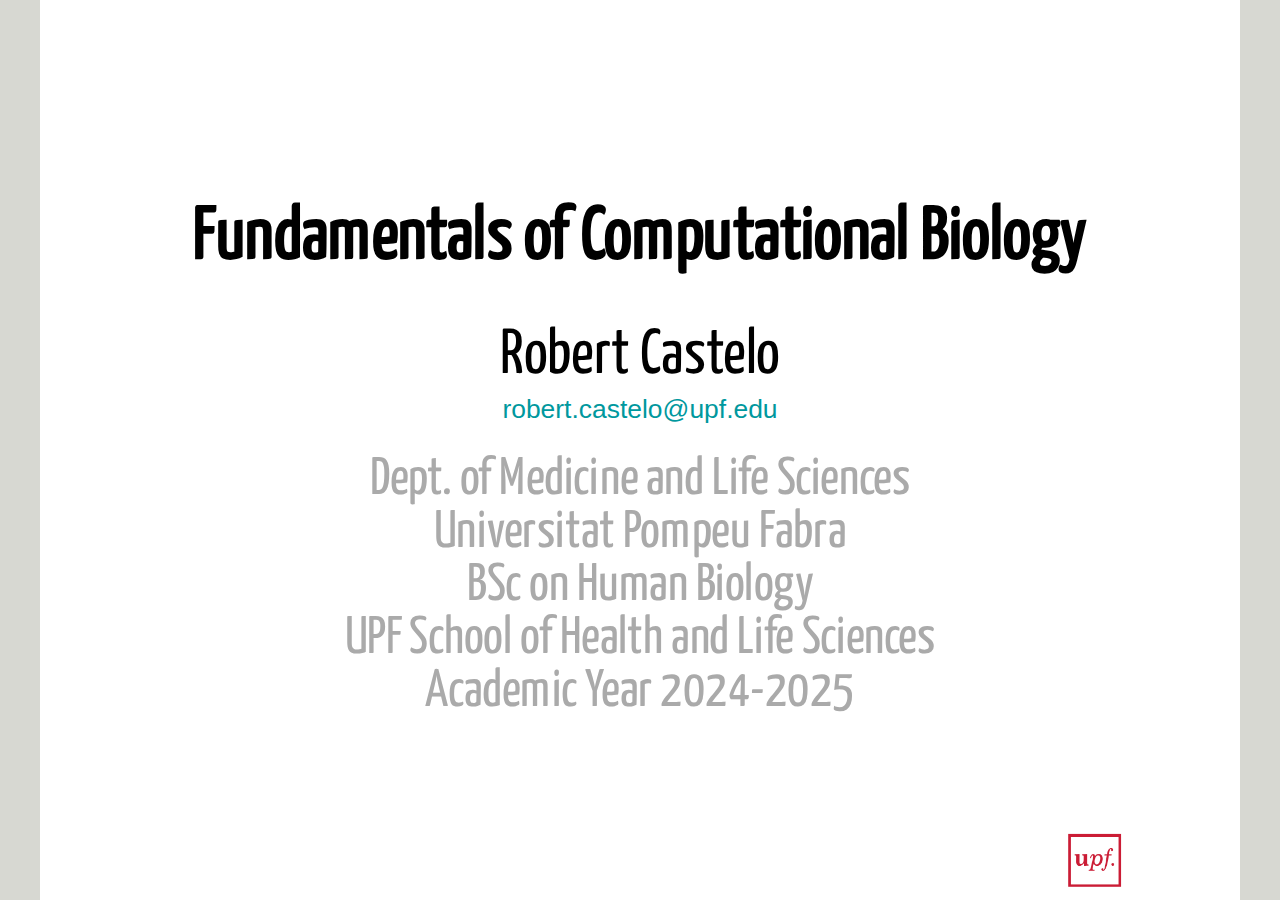
==== index.html @ a2fb9365 "Updated lecture 1" ====
<!DOCTYPE html>
<html lang xml:lang>
  <head>
    <title>Welcome to FCB</title>
    <meta charset="utf-8" />
    <meta name="author" content="Robert Castelo" />
    <style type="text/css">a, a > code {
color: rgb(249, 38, 114);
text-decoration: none;
}
.footnote {
position: absolute;
bottom: 3em;
padding-right: 4em;
font-size: 90%;
}
.remark-code-line-highlighted { background-color: #ffff88; }
.inverse {
background-color: #272822;
color: #d6d6d6;
text-shadow: 0 0 20px #333;
}
.inverse h1, .inverse h2, .inverse h3 {
color: #f3f3f3;
}

.left-column {
color: #777;
width: 20%;
height: 92%;
float: left;
}
.left-column h2:last-of-type, .left-column h3:last-child {
color: #000;
}
.right-column {
width: 75%;
float: right;
padding-top: 1em;
}
.pull-left {
float: left;
width: 47%;
}
.pull-right {
float: right;
width: 47%;
}
.pull-right + * {
clear: both;
}
img, video, iframe {
max-width: 100%;
}
blockquote {
border-left: solid 5px lightgray;
padding-left: 1em;
}
.remark-slide table {
margin: auto;
border-top: 1px solid #666;
border-bottom: 1px solid #666;
}
.remark-slide table thead th { border-bottom: 1px solid #ddd; }
th, td { padding: 5px; }
.remark-slide thead, .remark-slide tfoot, .remark-slide tr:nth-child(even) { background: #eee }
@page { margin: 0; }
@media print {
.remark-slide-scaler {
width: 100% !important;
height: 100% !important;
transform: scale(1) !important;
top: 0 !important;
left: 0 !important;
}
}
</style>
    <style type="text/css">@font-face {
font-family: 'Yanone Kaffeesatz';
font-style: normal;
font-weight: 400;
src: url([data-uri]) format('truetype');
}
@font-face {
font-family: 'Droid Serif';
font-style: italic;
font-weight: 400;
src: url([data-uri]) format('truetype');
}
@font-face {
font-family: 'Droid Serif';
font-style: normal;
font-weight: 400;
src: url([data-uri]) format('truetype');
}
@font-face {
font-family: 'Droid Serif';
font-style: normal;
font-weight: 700;
src: url([data-uri]) format('truetype');
}
@font-face {
font-family: 'Source Code Pro';
font-style: normal;
font-weight: 400;
src: url([data-uri]) format('truetype');
}
@font-face {
font-family: 'Source Code Pro';
font-style: normal;
font-weight: 700;
src: url([data-uri]) format('truetype');
}
body { font-family: 'Droid Serif', 'Palatino Linotype', 'Book Antiqua', Palatino, 'Microsoft YaHei', 'Songti SC', serif; }
h1, h2, h3 {
font-family: 'Yanone Kaffeesatz';
font-weight: normal;
}
.remark-code, .remark-inline-code { font-family: 'Source Code Pro', 'Lucida Console', Monaco, monospace; }
</style>
    <style type="text/css">
:root {
--color-red: #f44336;
--color-pink: #E91E63;
--color-purple: #9C27B0;
--color-deep-purple: #673AB7;
--color-indigo: #3F51B5;
--color-blue: #2196F3;
--color-light-blue: #03A9F4;
--color-cyan: #00BCD4;
--color-teal: #009688;
--color-green: #4CAF50;
--color-light-green: #8BC34A;
--color-lime: #CDDC39;
--color-yellow: #FFEB3B;
--color-amber: #FFC107;
--color-orange: #FF9800;
--color-deep-orange: #FF5722;
--color-brown: #795548;
--color-gray: #9E9E9E;
--color-blue-gray: #607D8B;
--color-white: #fff;
--color-black: #000;
}

.figb img {
width: 99%;
padding: 0;
margin: 0;
margin-left: -2%;
}
.figb90 img {
width: 90% !important;
padding: 5%;
margin: -2.5%;
}
.fig img {
width: 104%;
padding: 0;
margin: 0;
margin-left: -2%;
}
.fig90 img {
width: 90% !important;
padding: 5%;
margin: 0;
}
.figh img {
height: 100%;
padding: 0;
margin: 0;
margin-left: -2%;
}
.img-fill img { object-fit: fill; height:100%; width:100%; overflow: hidden;}
.img-contain img { object-fit: contain; height:100%; width:100%; overflow: hidden}
.img-cover img { object-fit: cover; height:100%; width:100%; overflow: hidden}
.img-none img { object-fit: none; height:100%; width:100%; }

.bg-red { background-color: var(--color-red); }
.bg-pink { background-color: var(--color-pink); }
.bg-purple { background-color: var(--color-purple); }
.bg-deep-purple { background-color: var(--color-deep-purple); }
.bg-indigo { background-color: var(--color-indigo); }
.bg-blue { background-color: var(--color-blue); }
.bg-light-blue { background-color: var(--color-light-blue); }
.bg-cyan { background-color: var(--color-cyan); }
.bg-teal { background-color: var(--color-teal); }
.bg-green { background-color: var(--color-green); }
.bg-light-green { background-color: var(--color-light-green); }
.bg-lime { background-color: var(--color-lime); }
.bg-yellow { background-color: var(--color-yellow); }
.bg-amber { background-color: var(--color-amber); }
.bg-orange { background-color: var(--color-orange); }
.bg-deep-orange { background-color: var(--color-deep-orange); }
.bg-brown { background-color: var(--color-brown); }
.bg-gray { background-color: var(--color-gray); }
.bg-blue-gray { background-color: var(--color-blue-gray); }
.bg-white { background-color: var(--color-white); }
.bg-black { background-color: var(--color-black); }

.red { color: var(--color-red); }
.pink { color: var(--color-pink); }
.purple { color: var(--color-purple); }
.deep-purple { color: var(--color-deep-purple); }
.indigo { color: var(--color-indigo); }
.blue { color: var(--color-blue); }
.light-blue { color: var(--color-light-blue); }
.cyan { color: var(--color-cyan); }
.teal { color: var(--color-teal); }
.green { color: var(--color-green); }
.light-green { color: var(--color-light-green); }
.lime { color: var(--color-lime); }
.yellow { color: var(--color-yellow); }
.amber { color: var(--color-amber); }
.orange { color: var(--color-orange); }
.deep-orange { color: var(--color-deep-orange); }
.brown { color: var(--color-brown); }
.gray { color: var(--color-gray); }
.blue-gray { color: var(--color-blue-gray); }
.white { color: var(--color-white); }
.black { color: var(--color-black); }

.border-red>.column:nth-of-type(n+2){ border-left-color: var(--color-red); }
.border-pink>.column:nth-of-type(n+2){ border-left-color: var(--color-pink); }
.border-purple>.column:nth-of-type(n+2){ border-left-color: var(--color-purple); }
.border-deep-purple>.column:nth-of-type(n+2){ border-left-color: var(--color-deep-purple); }
.border-indigo>.column:nth-of-type(n+2){ border-left-color: var(--color-indigo); }
.border-blue>.column:nth-of-type(n+2){ border-left-color: var(--color-blue); }
.border-light-blue>.column:nth-of-type(n+2){ border-left-color: var(--color-light-blue); }
.border-cyan>.column:nth-of-type(n+2){ border-left-color: var(--color-cyan); }
.border-teal>.column:nth-of-type(n+2){ border-left-color: var(--color-teal); }
.border-green>.column:nth-of-type(n+2){ border-left-color: var(--color-green); }
.border-light-green>.column:nth-of-type(n+2){ border-left-color: var(--color-light-green); }
.border-lime>.column:nth-of-type(n+2){ border-left-color: var(--color-lime); }
.border-yellow>.column:nth-of-type(n+2){ border-left-color: var(--color-yellow); }
.border-amber>.column:nth-of-type(n+2){ border-left-color: var(--color-amber); }
.border-orange>.column:nth-of-type(n+2){ border-left-color: var(--color-orange); }
.border-deep-orange>.column:nth-of-type(n+2){ border-left-color: var(--color-deep-orange); }
.border-brown>.column:nth-of-type(n+2){ border-left-color: var(--color-brown); }
.border-gray>.column:nth-of-type(n+2){ border-left-color: var(--color-gray); }
.border-blue-gray>.column:nth-of-type(n+2){ border-left-color: var(--color-blue-gray); }
.border-white >.column:nth-of-type(n+2){ border-left-color: var(--color-white); }
.border-black>.column:nth-of-type(n+2){ border-left-color: var(--color-black); }
.border-red * >.column:nth-of-type(n+2){ border-left-color: var(--color-red); }
.border-pink * >.column:nth-of-type(n+2){ border-left-color: var(--color-pink); }
.border-purple * >.column:nth-of-type(n+2){ border-left-color: var(--color-purple); }
.border-deep-purple * >.column:nth-of-type(n+2){ border-left-color: var(--color-deep-purple); }
.border-indigo * >.column:nth-of-type(n+2){ border-left-color: var(--color-indigo); }
.border-blue * >.column:nth-of-type(n+2){ border-left-color: var(--color-blue); }
.border-light-blue * >.column:nth-of-type(n+2){ border-left-color: var(--color-light-blue); }
.border-cyan * >.column:nth-of-type(n+2){ border-left-color: var(--color-cyan); }
.border-teal * >.column:nth-of-type(n+2){ border-left-color: var(--color-teal); }
.border-green * >.column:nth-of-type(n+2){ border-left-color: var(--color-green); }
.border-light-green * >.column:nth-of-type(n+2){ border-left-color: var(--color-light-green); }
.border-lime * >.column:nth-of-type(n+2){ border-left-color: var(--color-lime); }
.border-yellow * >.column:nth-of-type(n+2){ border-left-color: var(--color-yellow); }
.border-amber * >.column:nth-of-type(n+2){ border-left-color: var(--color-amber); }
.border-orange * >.column:nth-of-type(n+2){ border-left-color: var(--color-orange); }
.border-deep-orange * >.column:nth-of-type(n+2){ border-left-color: var(--color-deep-orange); }
.border-brown * >.column:nth-of-type(n+2){ border-left-color: var(--color-brown); }
.border-gray * >.column:nth-of-type(n+2){ border-left-color: var(--color-gray); }
.border-blue-gray * >.column:nth-of-type(n+2){ border-left-color: var(--color-blue-gray); }
.border-white * >.column:nth-of-type(n+2){ border-left-color: var(--color-white); }
.border-black * >.column:nth-of-type(n+2){ border-left-color: var(--color-black); }
.border-red>.row:nth-of-type(n+2){ border-top-color: var(--color-red); }
.border-pink>.row:nth-of-type(n+2){ border-top-color: var(--color-pink); }
.border-purple>.row:nth-of-type(n+2){ border-top-color: var(--color-purple); }
.border-deep-purple>.row:nth-of-type(n+2){ border-top-color: var(--color-deep-purple); }
.border-indigo>.row:nth-of-type(n+2){ border-top-color: var(--color-indigo); }
.border-blue>.row:nth-of-type(n+2){ border-top-color: var(--color-blue); }
.border-light-blue>.row:nth-of-type(n+2){ border-top-color: var(--color-light-blue); }
.border-cyan>.row:nth-of-type(n+2){ border-top-color: var(--color-cyan); }
.border-teal>.row:nth-of-type(n+2){ border-top-color: var(--color-teal); }
.border-green >.row:nth-of-type(n+2){ border-top-color: var(--color-green)!important; }
.border-light-green>.row:nth-of-type(n+2){ border-top-color: var(--color-light-green); }
.border-lime>.row:nth-of-type(n+2){ border-top-color: var(--color-lime); }
.border-yellow>.row:nth-of-type(n+2){ border-top-color: var(--color-yellow); }
.border-amber>.row:nth-of-type(n+2){ border-top-color: var(--color-amber); }
.border-orange>.row:nth-of-type(n+2){ border-top-color: var(--color-orange); }
.border-deep-orange>.row:nth-of-type(n+2){ border-top-color: var(--color-deep-orange); }
.border-brown>.row:nth-of-type(n+2){ border-top-color: var(--color-brown); }
.border-gray>.row:nth-of-type(n+2){ border-top-color: var(--color-gray); }
.border-blue-gray>.row:nth-of-type(n+2){ border-top-color: var(--color-blue-gray); }
.border-white>.row:nth-of-type(n+2){ border-top-color: var(--color-white); }
.border-black>.row:nth-of-type(n+2){ border-top-color: var(--color-black); }
.border-red * >.row:nth-of-type(n+2){ border-top-color: var(--color-red); }
.border-pink * >.row:nth-of-type(n+2){ border-top-color: var(--color-pink); }
.border-purple * >.row:nth-of-type(n+2){ border-top-color: var(--color-purple); }
.border-deep-purple * >.row:nth-of-type(n+2){ border-top-color: var(--color-deep-purple); }
.border-indigo * >.row:nth-of-type(n+2){ border-top-color: var(--color-indigo); }
.border-blue * >.row:nth-of-type(n+2){ border-top-color: var(--color-blue); }
.border-light-blue * >.row:nth-of-type(n+2){ border-top-color: var(--color-light-blue); }
.border-cyan * >.row:nth-of-type(n+2){ border-top-color: var(--color-cyan); }
.border-teal * >.row:nth-of-type(n+2){ border-top-color: var(--color-teal); }
.border-green >.row:nth-of-type(n+2){ border-top-color: var(--color-green); }
.border-light-green * >.row:nth-of-type(n+2){ border-top-color: var(--color-light-green); }
.border-lime * >.row:nth-of-type(n+2){ border-top-color: var(--color-lime); }
.border-yellow * >.row:nth-of-type(n+2){ border-top-color: var(--color-yellow); }
.border-amber * >.row:nth-of-type(n+2){ border-top-color: var(--color-amber); }
.border-orange * >.row:nth-of-type(n+2){ border-top-color: var(--color-orange); }
.border-deep-orange * >.row:nth-of-type(n+2){ border-top-color: var(--color-deep-orange); }
.border-brown * >.row:nth-of-type(n+2){ border-top-color: var(--color-brown); }
.border-gray * >.row:nth-of-type(n+2){ border-top-color: var(--color-gray); }
.border-blue-gray * >.row:nth-of-type(n+2){ border-top-color: var(--color-blue-gray); }
.border-white * >.row:nth-of-type(n+2){ border-top-color: var(--color-white); }
.border-black * >.row:nth-of-type(n+2){ border-top-color: var(--color-black); }
.border-red>.blade1:before{ border-bottom-color: var(--color-red); }
.border-pink>.blade1:before{ border-bottom-color: var(--color-pink); }
.border-purple>.blade1:before{ border-bottom-color: var(--color-purple); }
.border-deep-purple>.blade1:before{ border-bottom-color: var(--color-deep-purple); }
.border-indigo>.blade1:before{ border-bottom-color: var(--color-indigo); }
.border-blue>.blade1:before{ border-bottom-color: var(--color-blue); }
.border-light-blue>.blade1:before{ border-bottom-color: var(--color-light-blue); }
.border-cyan>.blade1:before{ border-bottom-color: var(--color-cyan); }
.border-teal>.blade1:before{ border-bottom-color: var(--color-teal); }
.border-green >.blade1:before{ border-bottom-color: var(--color-green); }
.border-light-green>.blade1:before{ border-bottom-color: var(--color-light-green); }
.border-lime>.blade1:before{ border-bottom-color: var(--color-lime); }
.border-yellow>.blade1:before{ border-bottom-color: var(--color-yellow); }
.border-amber>.blade1:before{ border-bottom-color: var(--color-amber); }
.border-orange>.blade1:before{ border-bottom-color: var(--color-orange); }
.border-deep-orange>.blade1:before{ border-bottom-color: var(--color-deep-orange); }
.border-brown>.blade1:before{ border-bottom-color: var(--color-brown); }
.border-gray>.blade1:before{ border-bottom-color: var(--color-gray); }
.border-blue-gray>.blade1:before{ border-bottom-color: var(--color-blue-gray); }
.border-white>.blade1:before{ border-bottom-color: var(--color-white); }
.border-black>.blade1:before{ border-bottom-color: var(--color-black); }
.border-red * >.blade1:before{ border-bottom-color: var(--color-red); }
.border-pink * >.blade1:before{ border-bottom-color: var(--color-pink); }
.border-purple * >.blade1:before{ border-bottom-color: var(--color-purple); }
.border-deep-purple * >.blade1:before{ border-bottom-color: var(--color-deep-purple); }
.border-indigo * >.blade1:before{ border-bottom-color: var(--color-indigo); }
.border-blue * >.blade1:before{ border-bottom-color: var(--color-blue); }
.border-light-blue * >.blade1:before{ border-bottom-color: var(--color-light-blue); }
.border-cyan * >.blade1:before{ border-bottom-color: var(--color-cyan); }
.border-teal * >.blade1:before{ border-bottom-color: var(--color-teal); }
.border-green >.blade1:before{ border-bottom-color: var(--color-green); }
.border-light-green * >.blade1:before{ border-bottom-color: var(--color-light-green); }
.border-lime * >.blade1:before{ border-bottom-color: var(--color-lime); }
.border-yellow * >.blade1:before{ border-bottom-color: var(--color-yellow); }
.border-amber * >.blade1:before{ border-bottom-color: var(--color-amber); }
.border-orange * >.blade1:before{ border-bottom-color: var(--color-orange); }
.border-deep-orange * >.blade1:before{ border-bottom-color: var(--color-deep-orange); }
.border-brown * >.blade1:before{ border-bottom-color: var(--color-brown); }
.border-gray * >.blade1:before{ border-bottom-color: var(--color-gray); }
.border-blue-gray * >.blade1:before{ border-bottom-color: var(--color-blue-gray); }
.border-white * >.blade1:before{ border-bottom-color: var(--color-white); }
.border-black * >.blade1:before{ border-bottom-color: var(--color-black); }
.border-red>.blade2:before{ border-left-color: var(--color-red); }
.border-pink>.blade2:before{ border-left-color: var(--color-pink); }
.border-purple>.blade2:before{ border-left-color: var(--color-purple); }
.border-deep-purple>.blade2:before{ border-left-color: var(--color-deep-purple); }
.border-indigo>.blade2:before{ border-left-color: var(--color-indigo); }
.border-blue>.blade2:before{ border-left-color: var(--color-blue); }
.border-light-blue>.blade2:before{ border-left-color: var(--color-light-blue); }
.border-cyan>.blade2:before{ border-left-color: var(--color-cyan); }
.border-teal>.blade2:before{ border-left-color: var(--color-teal); }
.border-green >.blade2:before{ border-left-color: var(--color-green); }
.border-light-green>.blade2:before{ border-left-color: var(--color-light-green); }
.border-lime>.blade2:before{ border-left-color: var(--color-lime); }
.border-yellow>.blade2:before{ border-left-color: var(--color-yellow); }
.border-amber>.blade2:before{ border-left-color: var(--color-amber); }
.border-orange>.blade2:before{ border-left-color: var(--color-orange); }
.border-deep-orange>.blade2:before{ border-left-color: var(--color-deep-orange); }
.border-brown>.blade2:before{ border-left-color: var(--color-brown); }
.border-gray>.blade2:before{ border-left-color: var(--color-gray); }
.border-blue-gray>.blade2:before{ border-left-color: var(--color-blue-gray); }
.border-white>.blade2:before{ border-left-color: var(--color-white); }
.border-black>.blade2:before{ border-left-color: var(--color-black); }
.border-red * >.blade2:before{ border-left-color: var(--color-red); }
.border-pink * >.blade2:before{ border-left-color: var(--color-pink); }
.border-purple * >.blade2:before{ border-left-color: var(--color-purple); }
.border-deep-purple * >.blade2:before{ border-left-color: var(--color-deep-purple); }
.border-indigo * >.blade2:before{ border-left-color: var(--color-indigo); }
.border-blue * >.blade2:before{ border-left-color: var(--color-blue); }
.border-light-blue * >.blade2:before{ border-left-color: var(--color-light-blue); }
.border-cyan * >.blade2:before{ border-left-color: var(--color-cyan); }
.border-teal * >.blade2:before{ border-left-color: var(--color-teal); }
.border-green >.blade2:before{ border-left-color: var(--color-green); }
.border-light-green * >.blade2:before{ border-left-color: var(--color-light-green); }
.border-lime * >.blade2:before{ border-left-color: var(--color-lime); }
.border-yellow * >.blade2:before{ border-left-color: var(--color-yellow); }
.border-amber * >.blade2:before{ border-left-color: var(--color-amber); }
.border-orange * >.blade2:before{ border-left-color: var(--color-orange); }
.border-deep-orange * >.blade2:before{ border-left-color: var(--color-deep-orange); }
.border-brown * >.blade2:before{ border-left-color: var(--color-brown); }
.border-gray * >.blade2:before{ border-left-color: var(--color-gray); }
.border-blue-gray * >.blade2:before{ border-left-color: var(--color-blue-gray); }
.border-white * >.blade2:before{ border-left-color: var(--color-white); }
.border-black * >.blade2:before{ border-left-color: var(--color-black); }
.border-red>.blade3:before{ border-top-color: var(--color-red); }
.border-pink>.blade3:before{ border-top-color: var(--color-pink); }
.border-purple>.blade3:before{ border-top-color: var(--color-purple); }
.border-deep-purple>.blade3:before{ border-top-color: var(--color-deep-purple); }
.border-indigo>.blade3:before{ border-top-color: var(--color-indigo); }
.border-blue>.blade3:before{ border-top-color: var(--color-blue); }
.border-light-blue>.blade3:before{ border-top-color: var(--color-light-blue); }
.border-cyan>.blade3:before{ border-top-color: var(--color-cyan); }
.border-teal>.blade3:before{ border-top-color: var(--color-teal); }
.border-green >.blade3:before{ border-top-color: var(--color-green); }
.border-light-green>.blade3:before{ border-top-color: var(--color-light-green); }
.border-lime>.blade3:before{ border-top-color: var(--color-lime); }
.border-yellow>.blade3:before{ border-top-color: var(--color-yellow); }
.border-amber>.blade3:before{ border-top-color: var(--color-amber); }
.border-orange>.blade3:before{ border-top-color: var(--color-orange); }
.border-deep-orange>.blade3:before{ border-top-color: var(--color-deep-orange); }
.border-brown>.blade3:before{ border-top-color: var(--color-brown); }
.border-gray>.blade3:before{ border-top-color: var(--color-gray); }
.border-blue-gray>.blade3:before{ border-top-color: var(--color-blue-gray); }
.border-white>.blade3:before{ border-top-color: var(--color-white); }
.border-black>.blade3:before{ border-top-color: var(--color-black); }
.border-red * >.blade3:before{ border-top-color: var(--color-red); }
.border-pink * >.blade3:before{ border-top-color: var(--color-pink); }
.border-purple * >.blade3:before{ border-top-color: var(--color-purple); }
.border-deep-purple * >.blade3:before{ border-top-color: var(--color-deep-purple); }
.border-indigo * >.blade3:before{ border-top-color: var(--color-indigo); }
.border-blue * >.blade3:before{ border-top-color: var(--color-blue); }
.border-light-blue * >.blade3:before{ border-top-color: var(--color-light-blue); }
.border-cyan * >.blade3:before{ border-top-color: var(--color-cyan); }
.border-teal * >.blade3:before{ border-top-color: var(--color-teal); }
.border-green >.blade3:before{ border-top-color: var(--color-green); }
.border-light-green * >.blade3:before{ border-top-color: var(--color-light-green); }
.border-lime * >.blade3:before{ border-top-color: var(--color-lime); }
.border-yellow * >.blade3:before{ border-top-color: var(--color-yellow); }
.border-amber * >.blade3:before{ border-top-color: var(--color-amber); }
.border-orange * >.blade3:before{ border-top-color: var(--color-orange); }
.border-deep-orange * >.blade3:before{ border-top-color: var(--color-deep-orange); }
.border-brown * >.blade3:before{ border-top-color: var(--color-brown); }
.border-gray * >.blade3:before{ border-top-color: var(--color-gray); }
.border-blue-gray * >.blade3:before{ border-top-color: var(--color-blue-gray); }
.border-white * >.blade3:before{ border-top-color: var(--color-white); }
.border-black * >.blade3:before{ border-top-color: var(--color-black); }
.border-red>.blade4:before{ border-right-color: var(--color-red); }
.border-pink>.blade4:before{ border-right-color: var(--color-pink); }
.border-purple>.blade4:before{ border-right-color: var(--color-purple); }
.border-deep-purple>.blade4:before{ border-right-color: var(--color-deep-purple); }
.border-indigo>.blade4:before{ border-right-color: var(--color-indigo); }
.border-blue>.blade4:before{ border-right-color: var(--color-blue); }
.border-light-blue>.blade4:before{ border-right-color: var(--color-light-blue); }
.border-cyan>.blade4:before{ border-right-color: var(--color-cyan); }
.border-teal>.blade4:before{ border-right-color: var(--color-teal); }
.border-green >.blade4:before{ border-right-color: var(--color-green); }
.border-light-green>.blade4:before{ border-right-color: var(--color-light-green); }
.border-lime>.blade4:before{ border-right-color: var(--color-lime); }
.border-yellow>.blade4:before{ border-right-color: var(--color-yellow); }
.border-amber>.blade4:before{ border-right-color: var(--color-amber); }
.border-orange>.blade4:before{ border-right-color: var(--color-orange); }
.border-deep-orange>.blade4:before{ border-right-color: var(--color-deep-orange); }
.border-brown>.blade4:before{ border-right-color: var(--color-brown); }
.border-gray>.blade4:before{ border-right-color: var(--color-gray); }
.border-blue-gray>.blade4:before{ border-right-color: var(--color-blue-gray); }
.border-white>.blade4:before{ border-right-color: var(--color-white); }
.border-black>.blade4:before{ border-right-color: var(--color-black); }
.border-red * >.blade4:before{ border-right-color: var(--color-red); }
.border-pink * >.blade4:before{ border-right-color: var(--color-pink); }
.border-purple * >.blade4:before{ border-right-color: var(--color-purple); }
.border-deep-purple * >.blade4:before{ border-right-color: var(--color-deep-purple); }
.border-indigo * >.blade4:before{ border-right-color: var(--color-indigo); }
.border-blue * >.blade4:before{ border-right-color: var(--color-blue); }
.border-light-blue * >.blade4:before{ border-right-color: var(--color-light-blue); }
.border-cyan * >.blade4:before{ border-right-color: var(--color-cyan); }
.border-teal * >.blade4:before{ border-right-color: var(--color-teal); }
.border-green >.blade4:before{ border-right-color: var(--color-green); }
.border-light-green * >.blade4:before{ border-right-color: var(--color-light-green); }
.border-lime * >.blade4:before{ border-right-color: var(--color-lime); }
.border-yellow * >.blade4:before{ border-right-color: var(--color-yellow); }
.border-amber * >.blade4:before{ border-right-color: var(--color-amber); }
.border-orange * >.blade4:before{ border-right-color: var(--color-orange); }
.border-deep-orange * >.blade4:before{ border-right-color: var(--color-deep-orange); }
.border-brown * >.blade4:before{ border-right-color: var(--color-brown); }
.border-gray * >.blade4:before{ border-right-color: var(--color-gray); }
.border-blue-gray * >.blade4:before{ border-right-color: var(--color-blue-gray); }
.border-white * >.blade4:before{ border-right-color: var(--color-white); }
.border-black * >.blade4:before{ border-right-color: var(--color-black); }

.border-dotted * >.column:nth-of-type(n+2){ border-left-style: dotted;}
.border-dashed * >.column:nth-of-type(n+2){ border-left-style: dashed;}
.border-solid * >.column:nth-of-type(n+2){ border-left-style: solid;}
.border-double * >.column:nth-of-type(n+2){ border-left-style: double;}
.border-dotted * >.row:nth-of-type(n+2){ border-top-style: dotted;}
.border-dashed * >.row:nth-of-type(n+2){ border-top-style: dashed;}
.border-solid * >.row:nth-of-type(n+2){ border-top-style: solid;}
.border-double * >.row:nth-of-type(n+2){ border-top-style: double;}
.border-dotted >.blade1:before{ border-bottom-style: dotted!important;}
.border-dotted >.blade2:before{ border-left-style: dotted!important;}
.border-dotted >.blade3:before{ border-top-style: dotted!important;}
.border-dotted >.blade4:before{ border-right-style: dotted!important;}
.border-dashed >.blade1:before{ border-bottom-style: dashed!important;}
.border-dashed >.blade2:before{ border-left-style: dashed!important;}
.border-dashed >.blade3:before{ border-top-style: dashed!important;}
.border-dashed >.blade4:before{ border-right-style: dashed!important;}
.border-solid >.blade1:before{ border-bottom-style: solid!important;}
.border-solid >.blade2:before{ border-left-style: solid!important;}
.border-solid >.blade3:before{ border-top-style: solid!important;}
.border-solid >.blade4:before{ border-right-style: solid!important;}
.border-double >.blade1:before{ border-bottom-style: double!important;}
.border-double >.blade2:before{ border-left-style: double!important;}
.border-double >.blade3:before{ border-top-style: double!important;}
.border-double >.blade4:before{ border-right-style: double!important;}

.font_small {font-size: 0.5em;}
.font_medium {font-size: 1.25em;}
.font_large {font-size: 1.5em;}
.font1 {font-size: 1em;}
.font2 {font-size: 2em;}
.font3 {font-size: 3em;}
.font4 {font-size: 4em;}
.font5 {font-size: 5em;}
.hide-slide-number .remark-slide-number { display: none; }
.boxshadow
{
-moz-box-shadow: 3px 3px 5px #535353;
-webkit-box-shadow: 3px 3px 5px #535353;
box-shadow: 3px 3px 5px #535353;
}
.vmiddle {
position: relative;
top: 50%;
transform: translateY(-50%);
}
.pad10px{ padding: 10px; }
.pad1{ padding: 1em; }
.remark-slide-content .vmiddle h1 {margin-top: 0;}

.nopadding {
padding: 0!important;
}
.nopadding > p {
padding: 0!important;
-webkit-margin-before:0;
-webkit-margin-after:0;
}
.fullcode pre code {
overflow-y: scroll;
position: absolute;
top: 0;
left: 0;
bottom: 0;
right: 0;
margin: 20px 20px !important;
}
.pushdown { margin-top: 12em; }
.pushfront { z-index: 2; }
.opacity5 { opacity: .5; }
.opacity7 { opacity: .7; }
.opacity10 { opacity: 1!important; }
.top_40 { top: 40% !important;}
.top_60 { top: 60% !important;}
.top_70 { top: 70% !important;}
.top_80 { top: 80% !important;}
.bottom_abs { position: absolute; bottom: 0; z-index:1;}
.top_abs { position: absolute; top: 0; z-index:1;}
.width100 {width: 100%!important;}

.nosplit>.column:first-of-type {width: 100%; height:100%; position: absolute; top: 0; left: 0; }
.split-33>.column:first-of-type {width: 33.33333333333%; height:100%; position: absolute; top: 0; left: 0; }
.split-33>.column:nth-of-type(2) {width: 66.66666666667%;height:100%;position: absolute;top: 0;right: 0;}
.split-66>.column:first-of-type {width: 66.66666666667%; height:100%; position: absolute; top: 0; left: 0; }
.split-66>.column:nth-of-type(2) {width: 33.33333333333%;height:100%;position: absolute;top: 0;right: 0;}
.split-25>.column:first-of-type {width: 25%; height:100%; position: absolute; top: 0; left: 0; }
.split-25>.column:nth-of-type(2) {width: 75%;height:100%;position: absolute;top: 0;right: 0;}
.split-75>.column:first-of-type {width: 75%; height:100%; position: absolute; top: 0; left: 0; }
.split-75>.column:nth-of-type(2) {width: 25%;height:100%;position: absolute;top: 0;right: 0;}
.split-10>.column:first-of-type {width: 10%; height:100%; position: absolute; top: 0; left: 0; }
.split-10>.column:nth-of-type(2) {width: 90%;height:100%;position: absolute;top: 0;right: 0;}
.split-20>.column:first-of-type {width: 20%; height:100%; position: absolute; top: 0; left: 0; }
.split-20>.column:nth-of-type(2) {width: 80%;height:100%;position: absolute;top: 0;right: 0;}
.split-30>.column:first-of-type {width: 30%; height:100%; position: absolute; top: 0; left: 0; }
.split-30>.column:nth-of-type(2) {width: 70%;height:100%;position: absolute;top: 0;right: 0;}
.split-40>.column:first-of-type {width: 40%; height:100%; position: absolute; top: 0; left: 0; }
.split-40>.column:nth-of-type(2) {width: 60%; height:100%; position: absolute; top: 0; right: 0;}
.split-50>.column:first-of-type {width: 50%; height:100%; position: absolute; top: 0; left: 0; }
.split-50>.column:nth-of-type(2) {width: 50%; height:100%; position: absolute; top: 0; right: 0;}
.split-60>.column:first-of-type {width: 60%; height:100%; position: absolute; top: 0; left: 0;}
.split-60>.column:nth-of-type(2) {width: 40%; height:100%; position: absolute; top: 0; right: 0;}
.split-70>.column:first-of-type {width: 70%; height:100%; position: absolute; top: 0; left: 0; }
.split-70>.column:nth-of-type(2) {width: 30%; height:100%; position: absolute; top: 0; right: 0;}
.split-two>.column:first-of-type {width: 50%; height:100%; position: absolute; top: 0; left: 0; }
.split-two>.column:nth-of-type(2) {width: 50%; height:100%; position: absolute; top: 0; right: 0;}
.split-three>.column:first-of-type {width: 33.33333333333%; height:100%; position: absolute; top: 0; left: 0; }
.split-three>.column:nth-of-type(2) {width: 33.33333333333%; height:100%; position: absolute; top: 0; left: 33.33333333333%;}
.split-three>.column:nth-of-type(3) {width: 33.33333333333%; height:100%; position: absolute; top: 0; right: 0;}
.split-four>.column:first-of-type {width: 25%; height:100%; position: absolute; top: 0; left: 0; }
.split-four>.column:nth-of-type(2) {width: 25%; height:100%; position: absolute; top: 0; left: 25%;}
.split-four>.column:nth-of-type(3) {width: 25%; height:100%; position: absolute; top: 0; right: 25%;}
.split-four>.column:nth-of-type(4) {width: 25%; height:100%; position: absolute; top: 0; right: 0;}
.split-five>.column:first-of-type {width: 20%; height:100%; position: absolute; top: 0; left: 0; }
.split-five>.column:nth-of-type(2) {width: 20%; height:100%; position: absolute; top: 0; left: 20%;}
.split-five>.column:nth-of-type(3) {width: 20%; height:100%; position: absolute; top: 0; left: 40%;}
.split-five>.column:nth-of-type(4) {width: 20%; height:100%; position: absolute; top: 0; right: 20%;}
.split-five>.column:nth-of-type(5) {width: 20%; height:100%; position: absolute; top: 0; right: 0;}
.split-2-1-1>.column:first-of-type {width: 50%; height:100%; position: absolute; top: 0; left: 0; }
.split-2-1-1>.column:nth-of-type(2) {width: 25%; height:100%; position: absolute; top: 0; right: 25%;}
.split-2-1-1>.column:nth-of-type(3) {width: 25%; height:100%; position: absolute; top: 0; right: 0;}
.split-1-1-2>.column:first-of-type {width: 25%; height:100%; position: absolute; top: 0; left: 0; }
.split-1-1-2>.column:nth-of-type(2) {width: 25%; height:100%; position: absolute; top: 0; left: 25%;}
.split-1-1-2>.column:nth-of-type(3) {width: 50%; height:100%; position: absolute; top: 0; right: 0;}
.split-1-2-1>.column:first-of-type {width: 25%; height:100%; position: absolute; top: 0; left: 0; }
.split-1-2-1>.column:nth-of-type(2) {width: 50%; height:100%; position: absolute; top: 0; left: 25%;}
.split-1-2-1>.column:nth-of-type(3) {width: 25%; height:100%; position: absolute; top: 0; right: 0;}
.with-border * >.column:nth-of-type(n+2) {
border-left-width: 2px;
border-left-style: solid;
}
.with-thick-border * >.column:nth-of-type(n+2) {
border-left-width: 0.5em;
border-left-style: solid;
}
.with-border * >.row:nth-of-type(n+2) {
border-top-width: 2px;
border-top-style: solid;
}
.with-thick-border * >.row:nth-of-type(n+2) {
border-top-width: 0.5em;
border-top-style: solid;
}
.with-border >.column:nth-of-type(n+2) {
border-left-width: 2px;
border-left-style: solid;
}
.with-thick-border >.column:nth-of-type(n+2) {
border-left-width: 0.5em;
border-left-style: solid;
}
.with-border >.row:nth-of-type(n+2) {
border-top-width: 2px;
border-top-style: solid;
}
.with-thick-border >.row:nth-of-type(n+2) {
border-top-width: 0.5em;
border-top-style: solid;
}
.with-border > .blade1:before {
border-bottom-width: 2px;
border-bottom-style: solid;
width: 100%;
height: calc(100% - 2px);
}
.with-border > .blade2:before {
border-left-width: 2px;
border-left-style: solid;
width: calc(100% - 2px);
height:100%;
}
.with-border > .blade3:before {
border-top-width: 2px;
border-top-style: solid;
height: calc(100% - 2px);
width: 100%;
}
.with-border > .blade4:before {
border-right-width: 2px;
border-right-style: solid;
width: calc(100% - 2px);
height: 100%;
}
.with-thick-border > .blade1:before {
border-bottom-width: 0.5em;
border-bottom-style: solid;
width: 100%;
height: calc(100% - 0.5em);
}
.with-thick-border > .blade2:before {
border-left-width: 0.5em;
border-left-style: solid;
width: calc(100% - 0.5em);
height:100%;
}
.with-thick-border > .blade3:before {
border-top-width: 0.5em;
border-top-style: solid;
height: calc(100% - 0.5em);
width: 100%;
}
.with-thick-border > .blade4:before {
border-right-width: 0.5em;
border-right-style: solid;
width: calc(100% - 0.5em);
height: 100%;
}
.hide-col1 > .column:first-of-type>.content {visibility: hidden;}
.hide-col2 > .column:nth-of-type(2)>.content {visibility: hidden;}
.hide-col3 > .column:nth-of-type(3)>.content {visibility: hidden;}
.hide-col4 > .column:nth-of-type(4)>.content {visibility: hidden;}
.hide-col5 > .column:nth-of-type(5)>.content {visibility: hidden;}
.hide-col1 * > .column:first-of-type>.content {visibility: hidden;}
.hide-col2 * > .column:nth-of-type(2)>.content {visibility: hidden;}
.hide-col3 * > .column:nth-of-type(3)>.content {visibility: hidden;}
.hide-col4 * > .column:nth-of-type(4)>.content {visibility: hidden;}
.hide-col5 * > .column:nth-of-type(5)>.content {visibility: hidden;}
.fade-col1 > .column:first-of-type>.content{opacity: 0.3;}
.fade-col2 > .column:nth-of-type(2)>.content{opacity: 0.3;}
.fade-col3 > .column:nth-of-type(3)>.content{opacity: 0.3;}
.fade-col4 > .column:nth-of-type(4)>.content{opacity: 0.3;}
.fade-col5 > .column:nth-of-type(5)>.content{opacity: 0.3;}
.fade-col1 * > .column:first-of-type>.content{opacity: 0.3;}
.fade-col2 * > .column:nth-of-type(2)>.content{opacity: 0.3;}
.fade-col3 * > .column:nth-of-type(3)>.content{opacity: 0.3;}
.fade-col4 * > .column:nth-of-type(4)>.content{opacity: 0.3;}
.fade-col5 * > .column:nth-of-type(5)>.content{opacity: 0.3;}
.gray-col1 * > .column:first-of-type>.content, .gray-col2 * > .column:nth-of-type(2)>.content,
.gray-col3 * > .column:nth-of-type(3)>.content,
.gray-col4 * > .column:nth-of-type(4)>.content,
.gray-col5 * > .column:nth-of-type(5)>.content,
.gray-col1 > .column:first-of-type>.content, .gray-col2 > .column:nth-of-type(2)>.content,
.gray-col3 > .column:nth-of-type(3)>.content,
.gray-col3 > .column:nth-of-type(4)>.content,
.gray-col3 > .column:nth-of-type(5)>.content
{ -webkit-filter: grayscale(100%);
-moz-filter: grayscale(100%);
-ms-filter: grayscale(100%);
-o-filter: grayscale(100%);
filter: grayscale(100%);
filter: gray; }
.gray-col1 * > .column:first-of-type, .gray-col2 * > .column:nth-of-type(2),
.gray-col3 * > .column:nth-of-type(3),
.gray-col4 * > .column:nth-of-type(4),
.gray-col5 * > .column:nth-of-type(5),
.gray-col1 > .column:first-of-type, .gray-col2 > .column:nth-of-type(2),
.gray-col3 > .column:nth-of-type(3),
.gray-col3 > .column:nth-of-type(4),
.gray-col3 > .column:nth-of-type(5)
{ background-color: rgba(197, 197, 197, 1)
}
.nosplit>.row:first-of-type {height: 100%; width:100%; position: absolute; top: 0; left: 0; }
.split-33>.row:first-of-type {height: 33.33333333333%; width:100%; position: absolute; top: 0; left: 0; }
.split-33>.row:nth-of-type(2) {height: 66.66666666667%;width:100%;position: absolute;bottom: 0;left: 0;}
.split-66>.row:first-of-type {height: 66.66666666667%; width:100%; position: absolute; top: 0; left: 0; }
.split-66>.row:nth-of-type(2) {height: 33.33333333333%;width:100%;position: absolute; bottom: 0;left: 0;}
.split-25>.row:first-of-type {height: 25%; width:100%; position: absolute; top: 0; left: 0; }
.split-25>.row:nth-of-type(2) {height: 75%;width:100%;position: absolute; bottom: 0;left: 0;}
.split-75>.row:first-of-type {height: 75%; width:100%; position: absolute; top: 0; left: 0; }
.split-75>.row:nth-of-type(2) {height: 25%;width:100%;position: absolute; bottom: 0;left: 0;}
.split-10>.row:first-of-type {height: 10%; width:100%; position: absolute; top: 0; left: 0; }
.split-10>.row:nth-of-type(2) {height: 90%;width:100%;position: absolute; bottom: 0;left: 0;}
.split-20>.row:first-of-type {height: 20%; width:100%; position: absolute; top: 0; left: 0; }
.split-20>.row:nth-of-type(2) {height: 80%;width:100%;position: absolute; bottom: 0;left: 0;}
.split-30>.row:first-of-type {height: 30%; width:100%; position: absolute; top: 0; left: 0; }
.split-30>.row:nth-of-type(2) {height: 70%;width:100%;position: absolute; bottom: 0;left: 0;}
.split-40>.row:first-of-type {height: 40%; width:100%; position: absolute; top: 0; left: 0; }
.split-40>.row:nth-of-type(2) {height: 60%; width:100%; position: absolute; bottom: 0; left: 0;}
.split-50>.row:first-of-type {height: 50%; width:100%; position: absolute; top: 0; left: 0; }
.split-50>.row:nth-of-type(2) {height: 50%; width:100%; position: absolute; bottom: 0; left: 0;}
.split-60>.row:first-of-type {height: 60%; width:100%; position: absolute; top: 0; left: 0;}
.split-60>.row:nth-of-type(2) {height: 40%; width:100%; position: absolute; bottom: 0; left: 0;}
.split-70>.row:first-of-type {height: 70%; width:100%; position: absolute; top: 0; left: 0; }
.split-70>.row:nth-of-type(2) {height: 30%; width:100%; position: absolute; bottom: 0; left: 0;}
.split-two>.row:first-of-type {height: 50%; width:100%; position: absolute; top: 0; left: 0; }
.split-two>.row:nth-of-type(2) {height: 50%; width:100%; position: absolute; bottom: 0; left: 0;}
.split-three>.row:first-of-type {height: 33.33333333333%; width:100%; position: absolute; top: 0; left: 0; }
.split-three>.row:nth-of-type(2) {height: 33.33333333333%; width:100%; position: absolute; left: 0; top: 33.33333333333%;}
.split-three>.row:nth-of-type(3) {height: 33.33333333333%; width:100%; position: absolute; bottom: 0; left: 0;}
.split-four>.row:first-of-type {height: 25%; width:100%; position: absolute; left: 0; top: 0; }
.split-four>.row:nth-of-type(2) {height: 25%; width:100%; position: absolute; left: 0; top: 25%;}
.split-four>.row:nth-of-type(3) {height: 25%; width:100%; position: absolute; left: 0; bottom: 25%;}
.split-four>.row:nth-of-type(4) {height: 25%; width:100%; position: absolute; left: 0; bottom: 0;}
.split-five>.row:first-of-type {height: 20%; width:100%; position: absolute; left: 0; top: 0; }
.split-five>.row:nth-of-type(2) {height: 20%; width:100%; position: absolute; left: 0; top: 20%;}
.split-five>.row:nth-of-type(3) {height: 20%; width:100%; position: absolute; left: 0; top: 40%;}
.split-five>.row:nth-of-type(4) {height: 20%; width:100%; position: absolute; left: 0; bottom: 20%;}
.split-five>.row:nth-of-type(5) {height: 20%; width:100%; position: absolute; left: 0; bottom: 0;}
.split-2-1-1>.row:first-of-type {height: 50%; width:100%; position: absolute; top: 0; left: 0; }
.split-2-1-1>.row:nth-of-type(2) {height: 25%; width:100%; position: absolute; left: 0; bottom: 25%;}
.split-2-1-1>.row:nth-of-type(3) {height: 25%; width:100%; position: absolute; bottom: 0; left: 0;}
.split-1-1-2>.row:first-of-type {height: 25%; width:100%; position: absolute; top: 0; left: 0; }
.split-1-1-2>.row:nth-of-type(2) {height: 25%; width:100%; position: absolute; left: 0; top: 25%;}
.split-1-1-2>.row:nth-of-type(3) {height: 50%; width:100%; position: absolute; bottom: 0; left: 0;}
.split-1-2-1>.row:first-of-type {height: 25%; width:100%; position: absolute; top: 0; left: 0; }
.split-1-2-1>.row:nth-of-type(2) {height: 50%; width:100%; position: absolute; left: 0; top: 25%;}
.split-1-2-1>.row:nth-of-type(3) {height: 25%; width:100%; position: absolute; bottom: 0; left: 0;}
.blade1:before, .blade2:before, .blade3:before, .blade4:before, .hole:before {
content: "";
top: 0;
left: 0;
position: absolute;
}
.shuriken-100>.blade1 {height: 100px; width:calc(100% - 100px); position: absolute; top: 0; left: 0;}
.shuriken-100>.blade2 {height: calc(100% - 100px); width:100px; position: absolute; top: 0; right: 0;}
.shuriken-100>.blade3 {height: 100px; width:calc(100% - 100px); position: absolute; bottom: 0; right: 0;}
.shuriken-100>.blade4 {height: calc(100% - 100px); width:100px; position: absolute; bottom: 0; left: 0;}
.shuriken-100>.hole {height: calc(100% - 200px); width:calc(100% - 200px); position: absolute; top: 100px; left: 100px;}
.shuriken-200>.blade1 {height: 200px; width:calc(100% - 200px); position: absolute; top: 0; left: 0;}
.shuriken-200>.blade2 {height: calc(100% - 200px); width:200px; position: absolute; top: 0; right: 0;}
.shuriken-200>.blade3 {height: 200px; width:calc(100% - 200px); position: absolute; bottom: 0; right: 0;}
.shuriken-200>.blade4 {height: calc(100% - 200px); width:200px; position: absolute; bottom: 0; left: 0;}
.shuriken-200>.hole {height: calc(100% - 400px); width:calc(100% - 400px); position: absolute; top: 200px; left: 200px;}
.shuriken-300>.blade1 {height: 300px; width:calc(100% - 300px); position: absolute; top: 0; left: 0;}
.shuriken-300>.blade2 {height: calc(100% - 300px); width:300px; position: absolute; top: 0; right: 0;}
.shuriken-300>.blade3 {height: 300px; width:calc(100% - 300px); position: absolute; bottom: 0; right: 0;}
.shuriken-300>.blade4 {height: calc(100% - 300px); width:300px; position: absolute; bottom: 0; left: 0;}
.shuriken-300>.hole {height: calc(100% - 600px); width:calc(100% - 600px); position: absolute; top: 300px; left: 300px;}
.shuriken-reverse-100>.blade1 {height: 100px; width:calc(100% - 100px); position: absolute; top: 0; left: 100px;}
.shuriken-reverse-100>.blade2 {height: calc(100% - 100px); width:100px; position: absolute; top: 100px; right: 0;}
.shuriken-reverse-100>.blade3 {height: 100px; width:calc(100% - 100px); position: absolute; bottom: 0; right: 100px;}
.shuriken-reverse-100>.blade4 {height: calc(100% - 100px); width:100px; position: absolute; bottom: 100px; left: 0;}
.shuriken-reverse-100>.hole {height: calc(100% - 200px); width:calc(100% - 200px); position: absolute; top: 100px; left: 100px;}
.shuriken-reverse-200>.blade1 {height: 200px; width:calc(100% - 200px); position: absolute; top: 0; left: 200px;}
.shuriken-reverse-200>.blade2 {height: calc(100% - 200px); width:200px; position: absolute; top: 200px; right: 0;}
.shuriken-reverse-200>.blade3 {height: 200px; width:calc(100% - 200px); position: absolute; bottom: 0; right: 200px;}
.shuriken-reverse-200>.blade4 {height: calc(100% - 200px); width:200px; position: absolute; bottom: 200px; left: 0;}
.shuriken-reverse-200>.hole {height: calc(100% - 400px); width:calc(100% - 400px); position: absolute; top: 200px; left: 200px;}
.shuriken-reverse-300>.blade1 {height: 300px; width:calc(100% - 300px); position: absolute; top: 0; left: 300px;}
.shuriken-reverse-300>.blade2 {height: calc(100% - 300px); width:300px; position: absolute; top: 300px; right: 0;}
.shuriken-reverse-300>.blade3 {height: 300px; width:calc(100% - 300px); position: absolute; bottom: 0; right: 300px;}
.shuriken-reverse-300>.blade4 {height: calc(100% - 300px); width:300px; position: absolute; bottom: 300px; left: 0;}
.shuriken-reverse-300>.hole {height: calc(100% - 600px); width:calc(100% - 600px); position: absolute; top: 300px; left: 300px;}
.hide-blade1 > .blade1 > .content {visibility: hidden;}
.hide-blade2 > .blade2 > .content {visibility: hidden;}
.hide-blade3 > .blade3 > .content {visibility: hidden;}
.hide-blade4 > .blade4 > .content {visibility: hidden;}
.hide-hole > .hole > .content {visibility: hidden;}
.fade-blade1 > .blade1 > .content {opacity: 0.3;}
.fade-blade2 > .blade2 > .content {opacity: 0.3;}
.fade-blade3 > .blade3 > .content {opacity: 0.3;}
.fade-blade4 > .blade4 > .content {opacity: 0.3;}
.fade-hole > .hole > .content {opacity: 0.3;}
.gray-blade1 > .blade1 > .content,
.gray-blade2 > .blade2 > .content,
.gray-blade3 > .blade3 > .content,
.gray-blade4 > .blade4 > .content,
.gray-hole > .hole > .content
{
-webkit-filter: grayscale(100%);
-moz-filter: grayscale(100%);
-ms-filter: grayscale(100%);
-o-filter: grayscale(100%);
filter: grayscale(100%);
filter: gray; }
.gray-blade1 > .blade1,
.gray-blade2 > .blade2,
.gray-blade3 > .blade3,
.gray-blade4 > .blade4,
.gray-hole > .hole
{
background-colour: rgba(197, 197, 197, 1)
}
.hide-row1 > .row:first-of-type>.content {visibility: hidden;}
.hide-row2 > .row:nth-of-type(2)>.content {visibility: hidden;}
.hide-row3 > .row:nth-of-type(3)>.content {visibility: hidden;}
.hide-row4 > .row:nth-of-type(4)>.content {visibility: hidden;}
.hide-row5 > .row:nth-of-type(5)>.content {visibility: hidden;}
.hide-row1 * > .row:first-of-type>.content {visibility: hidden;}
.hide-row2 * > .row:nth-of-type(2)>.content {visibility: hidden;}
.hide-row3 * > .row:nth-of-type(3)>.content {visibility: hidden;}
.hide-row4 * > .row:nth-of-type(4)>.content {visibility: hidden;}
.hide-row5 * > .row:nth-of-type(5)>.content {visibility: hidden;}
.fade-row1 > .row:first-of-type>.content {opacity: 0.3;}
.fade-row2 > .row:nth-of-type(2)>.content {opacity: 0.3;}
.fade-row3 > .row:nth-of-type(3)>.content {opacity: 0.3;}
.fade-row4 > .row:nth-of-type(4)>.content {opacity: 0.3;}
.fade-row5 > .row:nth-of-type(5)>.content {opacity: 0.3;}
.fade-row1 * > .row:first-of-type>.content {opacity: 0.3;}
.fade-row2 * > .row:nth-of-type(2)>.content {opacity: 0.3;}
.fade-row3 * > .row:nth-of-type(3)>.content {opacity: 0.3;}
.fade-row4 * > .row:nth-of-type(4)>.content {opacity: 0.3;}
.fade-row5 * > .row:nth-of-type(5)>.content {opacity: 0.3;}
.gray-row1 > .row:first-of-type>.content,
.gray-row2 > .row:nth-of-type(2)>.content,
.gray-row3 > .row:nth-of-type(3)>.content,
.gray-row4 > .row:nth-of-type(4)>.content,
.gray-row5 > .row:nth-of-type(5)>.content,
.gray-row1 * > .row:first-of-type>.content,
.gray-row2 * > .row:nth-of-type(2)>.content,
.gray-row3 * > .row:nth-of-type(3)>.content,
.gray-row4 * > .row:nth-of-type(4)>.content,
.gray-row5 * > .row:nth-of-type(5)>.content
{ -webkit-filter: grayscale(100%);
-moz-filter: grayscale(100%);
-ms-filter: grayscale(100%);
-o-filter: grayscale(100%);
filter: grayscale(100%);
filter: gray; }
.gray-row1 > .row:first-of-type,
.gray-row2 > .row:nth-of-type(2),
.gray-row3 > .row:nth-of-type(3),
.gray-row4 > .row:nth-of-type(4),
.gray-row5 > .row:nth-of-type(5),
.gray-row1 * > .row:first-of-type,
.gray-row2 * > .row:nth-of-type(2),
.gray-row3 * > .row:nth-of-type(3),
.gray-row4 * > .row:nth-of-type(4),
.gray-row5 * > .row:nth-of-type(5)
{ background-color: rgba(197, 197, 197,1)
}
.fade-row1-col1 > .column:first-of-type .row:first-of-type>.content {opacity: 0.3;}
.fade-row1-col1 > .row:first-of-type .column:first-of-type>.content {opacity: 0.3;}
.fade-row1-col2 > .column:nth-of-type(2) .row:first-of-type>.content {opacity: 0.3;}
.fade-row1-col2 > .row:first-of-type .column:nth-of-type(2)>.content {opacity: 0.3;}
.fade-row1-col3 > .column:nth-of-type(3) .row:first-of-type>.content {opacity: 0.3;}
.fade-row1-col3 > .row:first-of-type .column:nth-of-type(3)>.content {opacity: 0.3;}
.fade-row1-col4 > .column:nth-of-type(4) .row:first-of-type>.content {opacity: 0.3;}
.fade-row1-col4 > .row:first-of-type .column:nth-of-type(4)>.content {opacity: 0.3;}
.fade-row1-col5 > .column:nth-of-type(5) .row:first-of-type>.content {opacity: 0.3;}
.fade-row1-col5 > .row:first-of-type .column:nth-of-type(5)>.content {opacity: 0.3;}
.fade-row2-col1 > .column:first-of-type .row:nth-of-type(2)>.content {opacity: 0.3;}
.fade-row2-col1 > .row:nth-of-type(2) .column:first-of-type>.content {opacity: 0.3;}
.fade-row2-col2 > .column:nth-of-type(2) .row:nth-of-type(2)>.content {opacity: 0.3;}
.fade-row2-col2 > .row:nth-of-type(2) .column:nth-of-type(2)>.content {opacity: 0.3;}
.fade-row2-col3 > .column:nth-of-type(3) .row:nth-of-type(2)>.content {opacity: 0.3;}
.fade-row2-col3 > .row:nth-of-type(2) .column:nth-of-type(3)>.content {opacity: 0.3;}
.fade-row2-col4 > .column:nth-of-type(4) .row:nth-of-type(2)>.content {opacity: 0.3;}
.fade-row2-col4 > .row:nth-of-type(2) .column:nth-of-type(4)>.content {opacity: 0.3;}
.fade-row2-col5 > .column:nth-of-type(5) .row:nth-of-type(2)>.content {opacity: 0.3;}
.fade-row2-col5 > .row:nth-of-type(2) .column:nth-of-type(5)>.content {opacity: 0.3;}
.fade-row3-col1 > .column:first-of-type .row:nth-of-type(3) >.content {opacity: 0.3;}
.fade-row3-col1 > .row:nth-of-type(3) .column:first-of-type >.content {opacity: 0.3;}
.fade-row3-col2 > .column:nth-of-type(2) .row:nth-of-type(3)>.content {opacity: 0.3;}
.fade-row3-col2 > .row:nth-of-type(3) .column:nth-of-type(2)>.content {opacity: 0.3;}
.fade-row3-col3 > .column:nth-of-type(3) .row:nth-of-type(3)>.content {opacity: 0.3;}
.fade-row3-col3 > .row:nth-of-type(3) .column:nth-of-type(3)>.content {opacity: 0.3;}
.fade-row3-col4 > .column:nth-of-type(4) .row:nth-of-type(3)>.content {opacity: 0.3;}
.fade-row3-col4 > .row:nth-of-type(3) .column:nth-of-type(4)>.content {opacity: 0.3;}
.fade-row3-col5 > .column:nth-of-type(5) .row:nth-of-type(3)>.content {opacity: 0.3;}
.fade-row3-col5 > .row:nth-of-type(3) .column:nth-of-type(5)>.content {opacity: 0.3;}
.fade-row4-col1 > .column:first-of-type .row:nth-of-type(4) >.content {opacity: 0.3;}
.fade-row4-col1 > .row:nth-of-type(4) .column:first-of-type >.content {opacity: 0.3;}
.fade-row4-col2 > .column:nth-of-type(2) .row:nth-of-type(4)>.content {opacity: 0.3;}
.fade-row4-col2 > .row:nth-of-type(4) .column:nth-of-type(2)>.content {opacity: 0.3;}
.fade-row4-col3 > .column:nth-of-type(4) .row:nth-of-type(4)>.content {opacity: 0.3;}
.fade-row4-col3 > .row:nth-of-type(4) .column:nth-of-type(4)>.content {opacity: 0.3;}
.fade-row4-col4 > .column:nth-of-type(4) .row:nth-of-type(4)>.content {opacity: 0.3;}
.fade-row4-col4 > .row:nth-of-type(4) .column:nth-of-type(4)>.content {opacity: 0.3;}
.fade-row4-col5 > .column:nth-of-type(5) .row:nth-of-type(4)>.content {opacity: 0.3;}
.fade-row4-col5 > .row:nth-of-type(4) .column:nth-of-type(5)>.content {opacity: 0.3;}
.fade-row5-col1 > .column:first-of-type .row:nth-of-type(5) >.content {opacity: 0.3;}
.fade-row5-col1 > .row:nth-of-type(5) .column:first-of-type >.content {opacity: 0.3;}
.fade-row5-col2 > .column:nth-of-type(2) .row:nth-of-type(5)>.content {opacity: 0.3;}
.fade-row5-col2 > .row:nth-of-type(5) .column:nth-of-type(2)>.content {opacity: 0.3;}
.fade-row5-col3 > .column:nth-of-type(4) .row:nth-of-type(5)>.content {opacity: 0.3;}
.fade-row5-col3 > .row:nth-of-type(5) .column:nth-of-type(4)>.content {opacity: 0.3;}
.fade-row5-col4 > .column:nth-of-type(4) .row:nth-of-type(5)>.content {opacity: 0.3;}
.fade-row5-col4 > .row:nth-of-type(5) .column:nth-of-type(4)>.content {opacity: 0.3;}
.fade-row5-col5 > .column:nth-of-type(5) .row:nth-of-type(5)>.content {opacity: 0.3;}
.fade-row5-col5 > .row:nth-of-type(5) .column:nth-of-type(5)>.content {opacity: 0.3;}
.hide-row1-col1 > .column:first-of-type .row:first-of-type >.content {visibility: hidden;}
.hide-row1-col1 > .row:first-of-type .column:first-of-type >.content {visibility: hidden;}
.hide-row1-col2 > .column:nth-of-type(2) .row:first-of-type>.content {visibility: hidden;}
.hide-row1-col2 > .row:first-of-type .column:nth-of-type(2)>.content {visibility: hidden;}
.hide-row1-col3 > .column:nth-of-type(3) .row:first-of-type>.content {visibility: hidden;}
.hide-row1-col3 > .row:first-of-type .column:nth-of-type(3)>.content {visibility: hidden;}
.hide-row1-col4 > .column:nth-of-type(4) .row:first-of-type>.content {visibility: hidden;}
.hide-row1-col4 > .row:first-of-type .column:nth-of-type(4)>.content {visibility: hidden;}
.hide-row1-col5 > .column:nth-of-type(5) .row:first-of-type>.content {visibility: hidden;}
.hide-row1-col5 > .row:first-of-type .column:nth-of-type(5)>.content {visibility: hidden;}
.hide-row2-col1 > .column:first-of-type .row:nth-of-type(2) >.content {visibility: hidden;}
.hide-row2-col1 > .row:nth-of-type(2) .column:first-of-type >.content {visibility: hidden;}
.hide-row2-col2 > .column:nth-of-type(2) .row:nth-of-type(2)>.content {visibility: hidden;}
.hide-row2-col2 > .row:nth-of-type(2) .column:nth-of-type(2)>.content {visibility: hidden;}
.hide-row2-col3 > .column:nth-of-type(3) .row:nth-of-type(2)>.content {visibility: hidden;}
.hide-row2-col3 > .row:nth-of-type(2) .column:nth-of-type(3)>.content {visibility: hidden;}
.hide-row2-col4 > .column:nth-of-type(4) .row:nth-of-type(2)>.content {visibility: hidden;}
.hide-row2-col4 > .row:nth-of-type(2) .column:nth-of-type(4)>.content {visibility: hidden;}
.hide-row2-col5 > .column:nth-of-type(5) .row:nth-of-type(2)>.content {visibility: hidden;}
.hide-row2-col5 > .row:nth-of-type(2) .column:nth-of-type(5)>.content {visibility: hidden;}
.hide-row3-col1 > .column:first-of-type .row:nth-of-type(3) >.content {visibility: hidden;}
.hide-row3-col1 > .row:nth-of-type(3) .column:first-of-type >.content {visibility: hidden;}
.hide-row3-col2 > .column:nth-of-type(2) .row:nth-of-type(3)>.content {visibility: hidden;}
.hide-row3-col2 > .row:nth-of-type(3) .column:nth-of-type(2)>.content {visibility: hidden;}
.hide-row3-col3 > .column:nth-of-type(3) .row:nth-of-type(3)>.content {visibility: hidden;}
.hide-row3-col3 > .row:nth-of-type(3) .column:nth-of-type(3)>.content {visibility: hidden;}
.hide-row3-col4 > .column:nth-of-type(4) .row:nth-of-type(3)>.content {visibility: hidden;}
.hide-row3-col4 > .row:nth-of-type(3) .column:nth-of-type(4)>.content {visibility: hidden;}
.hide-row3-col5 > .column:nth-of-type(5) .row:nth-of-type(3)>.content {visibility: hidden;}
.hide-row3-col5 > .row:nth-of-type(3) .column:nth-of-type(5)>.content {visibility: hidden;}
.hide-row4-col1 > .column:first-of-type .row:nth-of-type(4) >.content {visibility: hidden;}
.hide-row4-col1 > .row:nth-of-type(4) .column:first-of-type >.content {visibility: hidden;}
.hide-row4-col2 > .column:nth-of-type(2) .row:nth-of-type(4)>.content {visibility: hidden;}
.hide-row4-col2 > .row:nth-of-type(4) .column:nth-of-type(2)>.content {visibility: hidden;}
.hide-row4-col3 > .column:nth-of-type(4) .row:nth-of-type(4)>.content {visibility: hidden;}
.hide-row4-col3 > .row:nth-of-type(4) .column:nth-of-type(4)>.content {visibility: hidden;}
.hide-row4-col4 > .column:nth-of-type(4) .row:nth-of-type(4)>.content {visibility: hidden;}
.hide-row4-col4 > .row:nth-of-type(4) .column:nth-of-type(4)>.content {visibility: hidden;}
.hide-row4-col5 > .column:nth-of-type(5) .row:nth-of-type(4)>.content {visibility: hidden;}
.hide-row4-col5 > .row:nth-of-type(4) .column:nth-of-type(5)>.content {visibility: hidden;}
.hide-row5-col1 > .column:first-of-type .row:nth-of-type(5) >.content {visibility: hidden;}
.hide-row5-col1 > .row:nth-of-type(5) .column:first-of-type >.content {visibility: hidden;}
.hide-row5-col2 > .column:nth-of-type(2) .row:nth-of-type(5)>.content {visibility: hidden;}
.hide-row5-col2 > .row:nth-of-type(5) .column:nth-of-type(2)>.content {visibility: hidden;}
.hide-row5-col3 > .column:nth-of-type(4) .row:nth-of-type(5)>.content {visibility: hidden;}
.hide-row5-col3 > .row:nth-of-type(5) .column:nth-of-type(4)>.content {visibility: hidden;}
.hide-row5-col4 > .column:nth-of-type(4) .row:nth-of-type(5)>.content {visibility: hidden;}
.hide-row5-col4 > .row:nth-of-type(5) .column:nth-of-type(4)>.content {visibility: hidden;}
.hide-row5-col5 > .column:nth-of-type(5) .row:nth-of-type(5)>.content {visibility: hidden;}
.hide-row5-col5 > .row:nth-of-type(5) .column:nth-of-type(5)>.content {visibility: hidden;}
.gray-row1-col1 > .column:first-of-type .row:first-of-type>.content,
.gray-row1-col1 > .row:first-of-type .column:first-of-type>.content,
.gray-row1-col2 > .column:nth-of-type(2) .row:first-of-type>.content,
.gray-row1-col2 > .row:first-of-type .column:nth-of-type(2)>.content,
.gray-row1-col3 > .column:nth-of-type(3) .row:first-of-type>.content,
.gray-row1-col3 > .row:first-of-type .column:nth-of-type(3)>.content,
.gray-row1-col4 > .column:nth-of-type(4) .row:first-of-type>.content,
.gray-row1-col4 > .row:first-of-type .column:nth-of-type(4)>.content,
.gray-row1-col5 > .column:nth-of-type(5) .row:first-of-type>.content,
.gray-row1-col5 > .row:first-of-type .column:nth-of-type(5)>.content,
.gray-row2-col1 > .column:first-of-type .row:nth-of-type(2)>.content,
.gray-row2-col1 > .row:nth-of-type(2) .column:first-of-type>.content,
.gray-row2-col2 > .column:nth-of-type(2) .row:nth-of-type(2)>.content,
.gray-row2-col2 > .row:nth-of-type(2) .column:nth-of-type(2)>.content,
.gray-row2-col3 > .column:nth-of-type(3) .row:nth-of-type(2)>.content,
.gray-row2-col3 > .row:nth-of-type(2) .column:nth-of-type(3)>.content,
.gray-row2-col4 > .column:nth-of-type(4) .row:nth-of-type(2)>.content,
.gray-row2-col4 > .row:nth-of-type(2) .column:nth-of-type(4)>.content,
.gray-row2-col5 > .column:nth-of-type(5) .row:nth-of-type(2)>.content,
.gray-row2-col5 > .row:nth-of-type(2) .column:nth-of-type(5)>.content,
.gray-row3-col1 > .column:first-of-type .row:nth-of-type(3)>.content,
.gray-row3-col1 > .row:nth-of-type(3) .column:first-of-type>.content,
.gray-row3-col2 > .column:nth-of-type(2) .row:nth-of-type(3)>.content,
.gray-row3-col2 > .row:nth-of-type(3) .column:nth-of-type(2)>.content,
.gray-row3-col3 > .column:nth-of-type(3) .row:nth-of-type(3)>.content,
.gray-row3-col3 > .row:nth-of-type(3) .column:nth-of-type(3)>.content,
.gray-row3-col4 > .column:nth-of-type(4) .row:nth-of-type(3)>.content,
.gray-row3-col4 > .row:nth-of-type(3) .column:nth-of-type(4)>.content,
.gray-row3-col5 > .column:nth-of-type(5) .row:nth-of-type(3)>.content,
.gray-row3-col5 > .row:nth-of-type(3) .column:nth-of-type(5)>.content,
.gray-row4-col1 > .column:first-of-type .row:nth-of-type(4)>.content,
.gray-row4-col1 > .row:nth-of-type(4) .column:first-of-type>.content,
.gray-row4-col2 > .column:nth-of-type(2) .row:nth-of-type(4)>.content,
.gray-row4-col2 > .row:nth-of-type(4) .column:nth-of-type(2)>.content,
.gray-row4-col3 > .column:nth-of-type(3) .row:nth-of-type(4)>.content,
.gray-row4-col3 > .row:nth-of-type(4) .column:nth-of-type(3)>.content,
.gray-row4-col4 > .column:nth-of-type(4) .row:nth-of-type(4)>.content,
.gray-row4-col4 > .row:nth-of-type(4) .column:nth-of-type(4)>.content,
.gray-row4-col5 > .column:nth-of-type(5) .row:nth-of-type(4)>.content,
.gray-row4-col5 > .row:nth-of-type(4) .column:nth-of-type(5)>.content,
.gray-row5-col1 > .column:first-of-type .row:nth-of-type(5)>.content,
.gray-row5-col1 > .row:nth-of-type(5) .column:first-of-type>.content,
.gray-row5-col2 > .column:nth-of-type(2) .row:nth-of-type(5)>.content,
.gray-row5-col2 > .row:nth-of-type(5) .column:nth-of-type(2)>.content,
.gray-row5-col3 > .column:nth-of-type(3) .row:nth-of-type(5)>.content,
.gray-row5-col3 > .row:nth-of-type(5) .column:nth-of-type(3)>.content,
.gray-row5-col4 > .column:nth-of-type(4) .row:nth-of-type(5)>.content,
.gray-row5-col4 > .row:nth-of-type(5) .column:nth-of-type(4)>.content,
.gray-row5-col5 > .column:nth-of-type(5) .row:nth-of-type(5)>.content,
.gray-row5-col5 > .row:nth-of-type(5) .column:nth-of-type(5)>.content
{ -webkit-filter: grayscale(100%);
-moz-filter: grayscale(100%);
-ms-filter: grayscale(100%);
-o-filter: grayscale(100%);
filter: grayscale(100%);
filter: gray; }
.gray-row1-col1 > .column:first-of-type .row:first-of-type,
.gray-row1-col1 > .row:first-of-type .column:first-of-type,
.gray-row1-col2 > .column:nth-of-type(2) .row:first-of-type,
.gray-row1-col2 > .row:first-of-type .column:nth-of-type(2),
.gray-row1-col3 > .column:nth-of-type(3) .row:first-of-type,
.gray-row1-col3 > .row:first-of-type .column:nth-of-type(3),
.gray-row1-col4 > .column:nth-of-type(4) .row:first-of-type,
.gray-row1-col4 > .row:first-of-type .column:nth-of-type(4),
.gray-row1-col5 > .column:nth-of-type(5) .row:first-of-type,
.gray-row1-col5 > .row:first-of-type .column:nth-of-type(5),
.gray-row2-col1 > .column:first-of-type .row:nth-of-type(2),
.gray-row2-col1 > .row:nth-of-type(2) .column:first-of-type,
.gray-row2-col2 > .column:nth-of-type(2) .row:nth-of-type(2),
.gray-row2-col2 > .row:nth-of-type(2) .column:nth-of-type(2),
.gray-row2-col3 > .column:nth-of-type(3) .row:nth-of-type(2),
.gray-row2-col3 > .row:nth-of-type(2) .column:nth-of-type(3),
.gray-row2-col4 > .column:nth-of-type(4) .row:nth-of-type(2),
.gray-row2-col4 > .row:nth-of-type(2) .column:nth-of-type(4),
.gray-row2-col5 > .column:nth-of-type(5) .row:nth-of-type(2),
.gray-row2-col5 > .row:nth-of-type(2) .column:nth-of-type(5),
.gray-row3-col1 > .column:first-of-type .row:nth-of-type(3),
.gray-row3-col1 > .row:nth-of-type(3) .column:first-of-type,
.gray-row3-col2 > .column:nth-of-type(2) .row:nth-of-type(3),
.gray-row3-col2 > .row:nth-of-type(3) .column:nth-of-type(2),
.gray-row3-col3 > .column:nth-of-type(3) .row:nth-of-type(3),
.gray-row3-col3 > .row:nth-of-type(3) .column:nth-of-type(3),
.gray-row3-col4 > .column:nth-of-type(4) .row:nth-of-type(3),
.gray-row3-col4 > .row:nth-of-type(3) .column:nth-of-type(4),
.gray-row3-col5 > .column:nth-of-type(5) .row:nth-of-type(3),
.gray-row3-col5 > .row:nth-of-type(3) .column:nth-of-type(5),
.gray-row4-col1 > .column:first-of-type .row:nth-of-type(4),
.gray-row4-col1 > .row:nth-of-type(4) .column:first-of-type,
.gray-row4-col2 > .column:nth-of-type(2) .row:nth-of-type(4),
.gray-row4-col2 > .row:nth-of-type(4) .column:nth-of-type(2),
.gray-row4-col3 > .column:nth-of-type(3) .row:nth-of-type(4),
.gray-row4-col3 > .row:nth-of-type(4) .column:nth-of-type(3),
.gray-row4-col4 > .column:nth-of-type(4) .row:nth-of-type(4),
.gray-row4-col4 > .row:nth-of-type(4) .column:nth-of-type(4),
.gray-row4-col5 > .column:nth-of-type(5) .row:nth-of-type(4),
.gray-row4-col5 > .row:nth-of-type(4) .column:nth-of-type(5),
.gray-row5-col1 > .column:first-of-type .row:nth-of-type(5),
.gray-row5-col1 > .row:nth-of-type(5) .column:first-of-type,
.gray-row5-col2 > .column:nth-of-type(2) .row:nth-of-type(5),
.gray-row5-col2 > .row:nth-of-type(5) .column:nth-of-type(2),
.gray-row5-col3 > .column:nth-of-type(3) .row:nth-of-type(5),
.gray-row5-col3 > .row:nth-of-type(5) .column:nth-of-type(3),
.gray-row5-col4 > .column:nth-of-type(4) .row:nth-of-type(5),
.gray-row5-col4 > .row:nth-of-type(5) .column:nth-of-type(4),
.gray-row5-col5 > .column:nth-of-type(5) .row:nth-of-type(5),
.gray-row5-col5 > .row:nth-of-type(5) .column:nth-of-type(5)
{
background-color: rgba(197, 197, 197);
}
.show-00>.row:first-of-type>.content {visibility: hidden;}
.show-00>.row:nth-of-type(2)>.content {visibility: hidden;}
.show-01>.row:first-of-type>.content {visibility: hidden;}
.show-10>.row:nth-of-type(2)>.content {visibility: hidden;}
.show-00>.column:first-of-type>.content {visibility: hidden;}
.show-00>.column:nth-of-type(2)>.content {visibility: hidden;}
.show-01>.column:first-of-type>.content {visibility: hidden;}
.show-10>.column:nth-of-type(2)>.content {visibility: hidden;}
.show-000>.column:first-of-type>.content {visibility: hidden;}
.show-000>.column:nth-of-type(2)>.content {visibility: hidden;}
.show-000>.column:nth-of-type(3)>.content {visibility: hidden;}
.show-100>.column:nth-of-type(2)>.content {visibility: hidden;}
.show-100>.column:nth-of-type(3)>.content {visibility: hidden;}
.show-010>.column:first-of-type>.content {visibility: hidden;}
.show-010>.column:nth-of-type(3)>.content {visibility: hidden;}
.show-001>.column:first-of-type>.content {visibility: hidden;}
.show-001>.column:nth-of-type(2)>.content {visibility: hidden;}
.show-110>.column:nth-of-type(3)>.content {visibility: hidden;}
.show-101>.column:nth-of-type(2)>.content {visibility: hidden;}
.show-011>.column:first-of-type>.content {visibility: hidden;}
.show-000>.row:first-of-type>.content {visibility: hidden;}
.show-000>.row:nth-of-type(2)>.content {visibility: hidden;}
.show-000>.row:nth-of-type(3)>.content {visibility: hidden;}
.show-100>.row:nth-of-type(2)>.content {visibility: hidden;}
.show-100>.row:nth-of-type(3)>.content {visibility: hidden;}
.show-010>.row:first-of-type>.content {visibility: hidden;}
.show-010>.row:nth-of-type(3)>.content {visibility: hidden;}
.show-001>.row:first-of-type>.content {visibility: hidden;}
.show-001>.row:nth-of-type(2)>.content {visibility: hidden;}
.show-110>.row:nth-of-type(3)>.content {visibility: hidden;}
.show-101>.row:nth-of-type(2)>.content {visibility: hidden;}
.show-011>.row:first-of-type>.content {visibility: hidden;}
.show-0000>.column:first-of-type>.content {visibility: hidden;}
.show-0000>.column:nth-of-type(2)>.content {visibility: hidden;}
.show-0000>.column:nth-of-type(3)>.content {visibility: hidden;}
.show-0000>.column:nth-of-type(4)>.content {visibility: hidden;}
.show-1000>.column:nth-of-type(2)>.content {visibility: hidden;}
.show-1000>.column:nth-of-type(3)>.content {visibility: hidden;}
.show-1000>.column:nth-of-type(4)>.content {visibility: hidden;}
.show-0100>.column:first-of-type>.content {visibility: hidden;}
.show-0100>.column:nth-of-type(3)>.content {visibility: hidden;}
.show-0100>.column:nth-of-type(4)>.content {visibility: hidden;}
.show-0010>.column:first-of-type>.content {visibility: hidden;}
.show-0010>.column:nth-of-type(2)>.content {visibility: hidden;}
.show-0010>.column:nth-of-type(4)>.content {visibility: hidden;}
.show-0001>.column:first-of-type>.content {visibility: hidden;}
.show-0001>.column:nth-of-type(2)>.content {visibility: hidden;}
.show-0001>.column:nth-of-type(3)>.content {visibility: hidden;}
.show-1100>.column:nth-of-type(3)>.content {visibility: hidden;}
.show-1100>.column:nth-of-type(4)>.content {visibility: hidden;}
.show-1010>.column:nth-of-type(2)>.content {visibility: hidden;}
.show-1010>.column:nth-of-type(4)>.content {visibility: hidden;}
.show-1001>.column:nth-of-type(2)>.content {visibility: hidden;}
.show-1001>.column:nth-of-type(3)>.content {visibility: hidden;}
.show-0110>.column:first-of-type>.content {visibility: hidden;}
.show-0110>.column:nth-of-type(4)>.content {visibility: hidden;}
.show-0101>.column:first-of-type>.content {visibility: hidden;}
.show-0101>.column:nth-of-type(3)>.content {visibility: hidden;}
.show-0011>.column:first-of-type>.content {visibility: hidden;}
.show-0011>.column:nth-of-type(2)>.content {visibility: hidden;}
.show-1110>.column:nth-of-type(4)>.content {visibility: hidden;}
.show-1101>.column:nth-of-type(3)>.content {visibility: hidden;}
.show-1011>.column:nth-of-type(2)>.content {visibility: hidden;}
.show-0111>.column:first-of-type>.content {visibility: hidden;}
.show-0000>.row:first-of-type>.content {visibility: hidden;}
.show-0000>.row:nth-of-type(2)>.content {visibility: hidden;}
.show-0000>.row:nth-of-type(3)>.content {visibility: hidden;}
.show-0000>.row:nth-of-type(4)>.content {visibility: hidden;}
.show-1000>.row:nth-of-type(2)>.content {visibility: hidden;}
.show-1000>.row:nth-of-type(3)>.content {visibility: hidden;}
.show-1000>.row:nth-of-type(4)>.content {visibility: hidden;}
.show-0100>.row:first-of-type>.content {visibility: hidden;}
.show-0100>.row:nth-of-type(3)>.content {visibility: hidden;}
.show-0100>.row:nth-of-type(4)>.content {visibility: hidden;}
.show-0010>.row:first-of-type>.content {visibility: hidden;}
.show-0010>.row:nth-of-type(2)>.content {visibility: hidden;}
.show-0010>.row:nth-of-type(4)>.content {visibility: hidden;}
.show-0001>.row:first-of-type>.content {visibility: hidden;}
.show-0001>.row:nth-of-type(2)>.content {visibility: hidden;}
.show-0001>.row:nth-of-type(3)>.content {visibility: hidden;}
.show-1100>.row:nth-of-type(3)>.content {visibility: hidden;}
.show-1100>.row:nth-of-type(4)>.content {visibility: hidden;}
.show-1010>.row:nth-of-type(2)>.content {visibility: hidden;}
.show-1010>.row:nth-of-type(4)>.content {visibility: hidden;}
.show-1001>.row:nth-of-type(2)>.content {visibility: hidden;}
.show-1001>.row:nth-of-type(3)>.content {visibility: hidden;}
.show-0110>.row:first-of-type>.content {visibility: hidden;}
.show-0110>.row:nth-of-type(4)>.content {visibility: hidden;}
.show-0101>.row:first-of-type>.content {visibility: hidden;}
.show-0101>.row:nth-of-type(3)>.content {visibility: hidden;}
.show-0011>.row:first-of-type>.content {visibility: hidden;}
.show-0011>.row:nth-of-type(2)>.content {visibility: hidden;}
.show-1110>.row:nth-of-type(4)>.content {visibility: hidden;}
.show-1101>.row:nth-of-type(3)>.content {visibility: hidden;}
.show-1011>.row:nth-of-type(2)>.content {visibility: hidden;}
.show-0111>.row:first-of-type>.content {visibility: hidden;}
.show-00000>.column:first-of-type>.content {visibility: hidden;}
.show-00000>.column:nth-of-type(2)>.content {visibility: hidden;}
.show-00000>.column:nth-of-type(3)>.content {visibility: hidden;}
.show-00000>.column:nth-of-type(4)>.content {visibility: hidden;}
.show-00000>.column:nth-of-type(5)>.content {visibility: hidden;}
.show-10000>.column:nth-of-type(2)>.content {visibility: hidden;}
.show-10000>.column:nth-of-type(3)>.content {visibility: hidden;}
.show-10000>.column:nth-of-type(4)>.content {visibility: hidden;}
.show-10000>.column:nth-of-type(5)>.content {visibility: hidden;}
.show-01000>.column:first-of-type>.content {visibility: hidden;}
.show-01000>.column:nth-of-type(3)>.content {visibility: hidden;}
.show-01000>.column:nth-of-type(4)>.content {visibility: hidden;}
.show-01000>.column:nth-of-type(5)>.content {visibility: hidden;}
.show-00100>.column:first-of-type>.content {visibility: hidden;}
.show-00100>.column:nth-of-type(2)>.content {visibility: hidden;}
.show-00100>.column:nth-of-type(4)>.content {visibility: hidden;}
.show-00100>.column:nth-of-type(5)>.content {visibility: hidden;}
.show-00010>.column:first-of-type>.content {visibility: hidden;}
.show-00010>.column:nth-of-type(2)>.content {visibility: hidden;}
.show-00010>.column:nth-of-type(3)>.content {visibility: hidden;}
.show-00010>.column:nth-of-type(5)>.content {visibility: hidden;}
.show-11000>.column:nth-of-type(3)>.content {visibility: hidden;}
.show-11000>.column:nth-of-type(4)>.content {visibility: hidden;}
.show-11000>.column:nth-of-type(5)>.content {visibility: hidden;}
.show-10100>.column:nth-of-type(2)>.content {visibility: hidden;}
.show-10100>.column:nth-of-type(4)>.content {visibility: hidden;}
.show-10100>.column:nth-of-type(5)>.content {visibility: hidden;}
.show-10010>.column:nth-of-type(2)>.content {visibility: hidden;}
.show-10010>.column:nth-of-type(3)>.content {visibility: hidden;}
.show-10010>.column:nth-of-type(5)>.content {visibility: hidden;}
.show-01100>.column:first-of-type>.content {visibility: hidden;}
.show-01100>.column:nth-of-type(4)>.content {visibility: hidden;}
.show-01100>.column:nth-of-type(5)>.content {visibility: hidden;}
.show-01010>.column:first-of-type>.content {visibility: hidden;}
.show-01010>.column:nth-of-type(3)>.content {visibility: hidden;}
.show-01010>.column:nth-of-type(5)>.content {visibility: hidden;}
.show-00110>.column:first-of-type>.content {visibility: hidden;}
.show-00110>.column:nth-of-type(2)>.content {visibility: hidden;}
.show-00110>.column:nth-of-type(5)>.content {visibility: hidden;}
.show-11100>.column:nth-of-type(4)>.content {visibility: hidden;}
.show-11100>.column:nth-of-type(5)>.content {visibility: hidden;}
.show-11010>.column:nth-of-type(3)>.content {visibility: hidden;}
.show-11010>.column:nth-of-type(5)>.content {visibility: hidden;}
.show-10110>.column:nth-of-type(2)>.content {visibility: hidden;}
.show-10110>.column:nth-of-type(5)>.content {visibility: hidden;}
.show-01110>.column:first-of-type>.content {visibility: hidden;}
.show-01110>.column:nth-of-type(5)>.content {visibility: hidden;}
.show-00000>.row:first-of-type>.content {visibility: hidden;}
.show-00000>.row:nth-of-type(2)>.content {visibility: hidden;}
.show-00000>.row:nth-of-type(3)>.content {visibility: hidden;}
.show-00000>.row:nth-of-type(4)>.content {visibility: hidden;}
.show-00000>.row:nth-of-type(5)>.content {visibility: hidden;}
.show-10000>.row:nth-of-type(2)>.content {visibility: hidden;}
.show-10000>.row:nth-of-type(3)>.content {visibility: hidden;}
.show-10000>.row:nth-of-type(4)>.content {visibility: hidden;}
.show-10000>.row:nth-of-type(5)>.content {visibility: hidden;}
.show-01000>.row:first-of-type>.content {visibility: hidden;}
.show-01000>.row:nth-of-type(3)>.content {visibility: hidden;}
.show-01000>.row:nth-of-type(4)>.content {visibility: hidden;}
.show-01000>.row:nth-of-type(5)>.content {visibility: hidden;}
.show-00100>.row:first-of-type>.content {visibility: hidden;}
.show-00100>.row:nth-of-type(2)>.content {visibility: hidden;}
.show-00100>.row:nth-of-type(4)>.content {visibility: hidden;}
.show-00100>.row:nth-of-type(5)>.content {visibility: hidden;}
.show-00010>.row:first-of-type>.content {visibility: hidden;}
.show-00010>.row:nth-of-type(2)>.content {visibility: hidden;}
.show-00010>.row:nth-of-type(3)>.content {visibility: hidden;}
.show-00010>.row:nth-of-type(5)>.content {visibility: hidden;}
.show-11000>.row:nth-of-type(3)>.content {visibility: hidden;}
.show-11000>.row:nth-of-type(4)>.content {visibility: hidden;}
.show-11000>.row:nth-of-type(5)>.content {visibility: hidden;}
.show-10100>.row:nth-of-type(2)>.content {visibility: hidden;}
.show-10100>.row:nth-of-type(4)>.content {visibility: hidden;}
.show-10100>.row:nth-of-type(5)>.content {visibility: hidden;}
.show-10010>.row:nth-of-type(2)>.content {visibility: hidden;}
.show-10010>.row:nth-of-type(3)>.content {visibility: hidden;}
.show-10010>.row:nth-of-type(5)>.content {visibility: hidden;}
.show-01100>.row:first-of-type>.content {visibility: hidden;}
.show-01100>.row:nth-of-type(4)>.content {visibility: hidden;}
.show-01100>.row:nth-of-type(5)>.content {visibility: hidden;}
.show-01010>.row:first-of-type>.content {visibility: hidden;}
.show-01010>.row:nth-of-type(3)>.content {visibility: hidden;}
.show-01010>.row:nth-of-type(5)>.content {visibility: hidden;}
.show-00110>.row:first-of-type>.content {visibility: hidden;}
.show-00110>.row:nth-of-type(2)>.content {visibility: hidden;}
.show-00110>.row:nth-of-type(5)>.content {visibility: hidden;}
.show-11100>.row:nth-of-type(4)>.content {visibility: hidden;}
.show-11100>.row:nth-of-type(5)>.content {visibility: hidden;}
.show-11010>.row:nth-of-type(3)>.content {visibility: hidden;}
.show-11010>.row:nth-of-type(5)>.content {visibility: hidden;}
.show-10110>.row:nth-of-type(2)>.content {visibility: hidden;}
.show-10110>.row:nth-of-type(5)>.content {visibility: hidden;}
.show-01110>.row:first-of-type>.content {visibility: hidden;}
.show-01110>.row:nth-of-type(5)>.content {visibility: hidden;}
.show-00001>.column:first-of-type>.content {visibility: hidden;}
.show-00001>.column:nth-of-type(2)>.content {visibility: hidden;}
.show-00001>.column:nth-of-type(3)>.content {visibility: hidden;}
.show-00001>.column:nth-of-type(4)>.content {visibility: hidden;}
.show-10001>.column:nth-of-type(2)>.content {visibility: hidden;}
.show-10001>.column:nth-of-type(3)>.content {visibility: hidden;}
.show-10001>.column:nth-of-type(4)>.content {visibility: hidden;}
.show-01001>.column:first-of-type>.content {visibility: hidden;}
.show-01001>.column:nth-of-type(3)>.content {visibility: hidden;}
.show-01001>.column:nth-of-type(4)>.content {visibility: hidden;}
.show-00101>.column:first-of-type>.content {visibility: hidden;}
.show-00101>.column:nth-of-type(2)>.content {visibility: hidden;}
.show-00101>.column:nth-of-type(4)>.content {visibility: hidden;}
.show-00011>.column:first-of-type>.content {visibility: hidden;}
.show-00011>.column:nth-of-type(2)>.content {visibility: hidden;}
.show-00011>.column:nth-of-type(3)>.content {visibility: hidden;}
.show-11001>.column:nth-of-type(3)>.content {visibility: hidden;}
.show-11001>.column:nth-of-type(4)>.content {visibility: hidden;}
.show-10101>.column:nth-of-type(2)>.content {visibility: hidden;}
.show-10101>.column:nth-of-type(4)>.content {visibility: hidden;}
.show-10011>.column:nth-of-type(2)>.content {visibility: hidden;}
.show-10011>.column:nth-of-type(3)>.content {visibility: hidden;}
.show-01101>.column:first-of-type>.content {visibility: hidden;}
.show-01101>.column:nth-of-type(4)>.content {visibility: hidden;}
.show-01011>.column:first-of-type>.content {visibility: hidden;}
.show-01011>.column:nth-of-type(3)>.content {visibility: hidden;}
.show-00111>.column:first-of-type>.content {visibility: hidden;}
.show-00111>.column:nth-of-type(2)>.content {visibility: hidden;}
.show-11101>.column:nth-of-type(4)>.content {visibility: hidden;}
.show-11011>.column:nth-of-type(3)>.content {visibility: hidden;}
.show-10111>.column:nth-of-type(2)>.content {visibility: hidden;}
.show-01111>.column:first-of-type>.content {visibility: hidden;}
.show-00001>.row:first-of-type>.content {visibility: hidden;}
.show-00001>.row:nth-of-type(2)>.content {visibility: hidden;}
.show-00001>.row:nth-of-type(3)>.content {visibility: hidden;}
.show-00001>.row:nth-of-type(4)>.content {visibility: hidden;}
.show-10001>.row:nth-of-type(2)>.content {visibility: hidden;}
.show-10001>.row:nth-of-type(3)>.content {visibility: hidden;}
.show-10001>.row:nth-of-type(4)>.content {visibility: hidden;}
.show-01001>.row:first-of-type>.content {visibility: hidden;}
.show-01001>.row:nth-of-type(3)>.content {visibility: hidden;}
.show-01001>.row:nth-of-type(4)>.content {visibility: hidden;}
.show-00101>.row:first-of-type>.content {visibility: hidden;}
.show-00101>.row:nth-of-type(2)>.content {visibility: hidden;}
.show-00101>.row:nth-of-type(4)>.content {visibility: hidden;}
.show-00011>.row:first-of-type>.content {visibility: hidden;}
.show-00011>.row:nth-of-type(2)>.content {visibility: hidden;}
.show-00011>.row:nth-of-type(3)>.content {visibility: hidden;}
.show-11001>.row:nth-of-type(3)>.content {visibility: hidden;}
.show-11001>.row:nth-of-type(4)>.content {visibility: hidden;}
.show-10101>.row:nth-of-type(2)>.content {visibility: hidden;}
.show-10101>.row:nth-of-type(4)>.content {visibility: hidden;}
.show-10011>.row:nth-of-type(2)>.content {visibility: hidden;}
.show-10011>.row:nth-of-type(3)>.content {visibility: hidden;}
.show-01101>.row:first-of-type>.content {visibility: hidden;}
.show-01101>.row:nth-of-type(4)>.content {visibility: hidden;}
.show-01011>.row:first-of-type>.content {visibility: hidden;}
.show-01011>.row:nth-of-type(3)>.content {visibility: hidden;}
.show-00111>.row:first-of-type>.content {visibility: hidden;}
.show-00111>.row:nth-of-type(2)>.content {visibility: hidden;}
.show-11101>.row:nth-of-type(4)>.content {visibility: hidden;}
.show-11011>.row:nth-of-type(3)>.content {visibility: hidden;}
.show-10111>.row:nth-of-type(2)>.content {visibility: hidden;}
.show-01111>.row:first-of-type>.content {visibility: hidden;}
.content > h1, h2, h3, p { padding-left: 2%;padding-right: 2%; }
.horizontal-tb { writing-mode: lr-tb; }
.vertical-rl, .sideways-rl {
-ms-writing-mode: tb-rl;
-webkit-writing-mode: vertical-rl;
-moz-writing-mode: vertical-rl;
-ms-writing-mode: vertical-rl;
writing-mode: vertical-rl;
}
.sideways-rl {
-webkit-transform: rotate(180deg);
-moz-transform: rotate(180deg);
-ms-transform: rotate(180deg);
-o-transform: rotate(180deg);
transform: rotate(180deg);

}
.done-true {
text-decoration: line-through;
color: grey;
}
</style>
    <style type="text/css">
*{box-sizing:border-box}*:before,*:after{box-sizing:border-box}
html{font-size:100%;font-family:"Helvetica Neue", Helvetica, Arial, sans-serif}
body{margin:0;font-family:"Helvetica Neue", Helvetica, Arial, sans-serif;font-size:20px;line-height:1.5;color:#555555;background-color:#FFFFFF}
a{color:#00989e;text-decoration:none;font-weight:500}
a:hover,a:focus{color:#00989e;text-decoration:underline}
a:focus{outline:3px solid #00989e;outline-offset:0;background-color:#00989e;color:#FFF;text-decoration:none}
ol{padding:0 0 0 1.5em;margin:1em 0}
ul{margin:1em 0;padding:0 0 0 1em}
img{vertical-align:top;max-height:600px;margin:0 auto 1em;display:block}
hr{height:0;margin:1em 0;border:0;border-top:1px solid #cccccc}
h1,h2,h3,h4,h5,h6{font-weight:500;margin:1em 0 0.5em}
b,strong{font-weight:600}
blockquote{border-left:5px solid #cccccc;padding-left:1em;margin:1em -1em;font-style:italic;color:#999999}

.remark-slide{display:table}
.remark-slide-content{display:table-cell;vertical-align:top;padding:0 4em;font-size:20px}
.remark-slide-content h1{font-size:56px;color:#00989e}
.remark-slide-content h2{font-size:48px;color:#00989e}
.remark-slide-content h3{font-size:40px;color:#00989e}
.remark-slide-content h4{font-size:36px;color:#00989e}
.remark-slide-content h5{font-size:30px;color:#00989e}
.remark-slide-content h6{font-size:20px;color:#00989e}
.remark-slide-content>:first-child{margin-top:0}
.remark-slide-content>:last-child{margin-bottom:0}
.remark-code-line{white-space:normal;background-color:#000;border:1px solid #000;color:#fff;padding:0 1em}
.remark-slide-content:after {
content: "";
position: absolute;
bottom: 10px;
right: 10px;
height: 40px;
width: 120px;
background-repeat: no-repeat;
background-size: contain;
background-image: url('[data-uri]');
}

.footer {
position: absolute;
bottom: 12px;
left: 20px;
font-size: small;
width: 100%;
}

.title-slide h1 {
font-weight: bold;
text-shadow: none;
color: #000000;
margin-top: -70px;
}
.title-slide h2 {
color: #000000;
line-height: 0em;
}
.title-slide h3 {
color: #AAAAAA;
line-height: 0em;
}
.title-slide .remark-slide-number {
display: none;
}

.left-column {
width: 50%;
float: left;
}
.right-column {
width: 50%;
float: right;
}

.sbys-column {
float: left;
width: 33.33%;
padding: 5px;
}

.sbys-row::after {
content: "";
clear: both;
display: table;
}

.small-table td {
font-size: 70%;
font-family: courier;
}
.small-table th {
font-size: 70%;
}
.center-image {
margin: 0;
position: absolute;
top: 50%;
left: 50%;
-ms-transform: translate(-50%, -50%);
transform: translate(-50%, -50%);
}

.font14px {
font-size: 14px;
}

.font18px {
font-size: 18px;
}
</style>
  </head>
  <body>
    <textarea id="source">




class: title-slide, middle, center

# Fundamentals of Computational Biology

## Robert Castelo
[robert.castelo@upf.edu](mailto:robert.castelo@upf.edu)
### Dept. of Medicine and Life Sciences
### Universitat Pompeu Fabra

### BSc on Human Biology
### UPF School of Health and Life Sciences
### Academic Year 2024-2025

---

class: split-four, center, font18px

# Instructors

.pull-left[
  &lt;br&gt; 
  &lt;br&gt; 
  &lt;br&gt; 
  ![:scale 80%](data:image/png;base64,#img/robert.jpg)
  Robert Castelo  
  [MELIS-UPF](https://functionalgenomics.upf.edu/people/rcastelo)
  [&lt;svg viewBox=&quot;0 0 512 512&quot; style=&quot;height:1em;position:relative;display:inline-block;top:.1em;fill:#1DA1F2;&quot; xmlns=&quot;http://www.w3.org/2000/svg&quot;&gt;  &lt;path d=&quot;M459.37 151.716c.325 4.548.325 9.097.325 13.645 0 138.72-105.583 298.558-298.558 298.558-59.452 0-114.68-17.219-161.137-47.106 8.447.974 16.568 1.299 25.34 1.299 49.055 0 94.213-16.568 130.274-44.832-46.132-.975-84.792-31.188-98.112-72.772 6.498.974 12.995 1.624 19.818 1.624 9.421 0 18.843-1.3 27.614-3.573-48.081-9.747-84.143-51.98-84.143-102.985v-1.299c13.969 7.797 30.214 12.67 47.431 13.319-28.264-18.843-46.781-51.005-46.781-87.391 0-19.492 5.197-37.36 14.294-52.954 51.655 63.675 129.3 105.258 216.365 109.807-1.624-7.797-2.599-15.918-2.599-24.04 0-57.828 46.782-104.934 104.934-104.934 30.213 0 57.502 12.67 76.67 33.137 23.715-4.548 46.456-13.32 66.599-25.34-7.798 24.366-24.366 44.833-46.132 57.827 21.117-2.273 41.584-8.122 60.426-16.243-14.292 20.791-32.161 39.308-52.628 54.253z&quot;&gt;&lt;/path&gt;&lt;/svg&gt;](https://twitter.com/robertclab)  
  [robert.castelo@upf.edu](mailto:robert.castelo@upf.edu)  
  (coordinator)  
  statistical &amp; bioinformatic methods for genomics data
]
.pull-right[
  &lt;br&gt; 
  &lt;br&gt; 
  &lt;br&gt; 
  ![:scale 80%](data:image/png;base64,#img/josecarlos.jpg)
  José Carlos Montañés  
  [HMRIB](https://es.linkedin.com/in/jos%C3%A9-carlos-monta%C3%B1%C3%A9s-121b30105)  
  evolutionary genomics of de novo and duplicated genes
]

---

# Computational biology

* [Computational biology](https://en.wikipedia.org/wiki/Computational_biology)
  is the study of biology using computation.  
  &amp;nbsp;&amp;nbsp;
* Computational biology **is** biology, because the word _computational_ is an
  adjective.  
  &amp;nbsp;&amp;nbsp;
* Fundamentals of Computational Biology (FCB) will introduce to you concepts
  and basic tools of computation and information technologies, required to
  address biological questions using a computer.  
  &amp;nbsp;&amp;nbsp;
* The purpose of introducing this subject at the beginning of the curriculum is
  to enable the student using the tools and abilities acquired in FCB throughout
  the whole degree.

---

# Course topics

* The main topics of FCB are:
  &amp;nbsp;&amp;nbsp;
  * Manipulating files from the command line.
  * Programming and data exploration.
  * Development of automatized and reproducible workflows, in the context of
    biological data analysis.
  &amp;nbsp;&amp;nbsp;
* These skills are highly and increasingly appreciated in academic and
  industrial environments from the life sciences.  
  &amp;nbsp;&amp;nbsp;
* Your CV can grow with every technique, tool or platform that you **learn**
  to use in FCB.

---

# Course structure

&lt;!--
* All sessions will be _in-person_ unless COVID19 restrictions are enforced
  by health authorities. In such a case we will go online-synchronous by
  videocall (Zoom and/or Google Meet).
* There will be no _hybrid_ sessions, i.e., simultaneously _in-person_ and
  _online_, unless one or more students are quarantined for COVID19.
* Some recorded materials from last year will be available, but part of
  those contents may change through this edition of the course.
--&gt;

* All sessions will be _in-person_, there will be no online teaching or
  recordings.  
  &amp;nbsp;&amp;nbsp;
* Assistance to the sessions **is not** compulsory, albeit highly recommended.
  If you miss a session, you are also responsible for learning the contents
  of that session **on your own**. Office hours do not replace missed sessions.  
  &amp;nbsp;&amp;nbsp;
* Exams can only be taken _in-person_, and therefore, assistance to the exams
  **is required** to pass FCB.

![](data:image/png;base64,#img/ContentsAcadCalendar.png)

---

# Course workload

* One single group-class for lectures (~ 60 students/group), two for seminars
  (~ 30 students/group), four for practicals (~ 15 students/group).  
  &amp;nbsp;&amp;nbsp;
* One ECTS (~ 25hrs) throughout 10 weeks:
  * 3 hrs of lectures
  * 2 hrs of seminars
  * 2 hrs of practicals
  * 16 hrs of out-of-class work (study, assignments, etc.)
* FCB has 5 ECTS, 125hrs in 10 weeks (~ 12 hr/week). Because of the learning
  goals of FCB, we reduce 4 hrs of lectures to have one more seminar:
  * **11** lectures = 11 hrs
  * **6** seminars x 2 hrs = 12 hrs
  * **10** practicals x 2 hrs = 20 hrs
  * 11+12+20=43 hrs of class time work (~ 4 hrs/week)
  * 125-43=82 hrs of out-of-class time work (~ 8 hrs/week)

---

# Course evaluation

* Continuous (60%) + final (40%) over a total of 10 points.  
  &amp;nbsp;&amp;nbsp;
* Continuous evaluation:
  * Seminars through a test on programming problem solving (2 points on the final
    grade): **Thursday October 31st 09:30-10:30**
  * Practicals through the submission of computer assignments (2 points on the
    final grade): ~ 6 assignments, one week submission period, penalty for late
    submissions.
  * Data analysis project (2 points on the final grade): ~ 14hrs work including 2
    seminars, submission deadline on December 3rd, penalty for late submissions.

---

# Course evaluation

* Final evaluation:
  * Multiple-choice written exam (&quot;PEM&quot; in its Catalan acronym) for 50% of the final
    evaluation.
  * Open written exam (&quot;Assaig&quot; in Catalan) for 50% of the final evaluation.
* To pass FCB at the end of the term, the student must:
  1. Obtain a minimum grade of 4/10 in the average evaluation of seminars and
     practicals.
  2. Obtain a minimum grade of 4/10 in the evaluation of the data analysis
     project.
  3. Obtain a minimum grade of 4/10 in the final evaluation.
* Remedial exam on July for the final (40%) evaluation. **It is not possible**
  to retake the continuous evaluation.  
  &amp;nbsp;&amp;nbsp;
* Even if you make a perfect July remedial exam, you won&#39;t pass FCB if you have
  not scratched at least 1 of the 6 points of the continuous evaluation.

---

# Course evaluation

* You should do the assignments **on your own**. You may ask questions online,
  but you should not copy the assignment from a classmate.  
  &amp;nbsp;&amp;nbsp;
* Data analysis projects can be done individually or in teams of two people
  (encouraged).  
  &amp;nbsp;&amp;nbsp;
* The exam on programming problem solving will be **individual and in person**.  
  &amp;nbsp;&amp;nbsp;
* The final open written exam will be **individual and in person**.  
  &amp;nbsp;&amp;nbsp;
* The final multiple-choice written exam will be **individual and in person**.  
  &amp;nbsp;&amp;nbsp;
* You won&#39;t be able to pass FCB without sufficiently performing on the exams
  that you take **individually and in person**.  
  &amp;nbsp;&amp;nbsp;
* The best way to prepare yourself for those exams is to do the assignments on
  your own and work the project hand-in-hand with your project classmate.

---
class: center, middle, inverse

# Your goal should not be to reach a specific mark, your goal should be **learning**

---

# Software tooling

* You may want to install in your computer the following software tools:
  * Unix shell: by Practical 1 on September 25th.
  * Text editor: by Practical 2 on October 1st.
  * Git version-control system: by Practical 3 on October 7th.
  * Python and Jupyter Notebook: by Practical 4 and October 9th.
  * R and RStudio Notebook: by Practical 7 on October 29th.
* You will find full instructions at https://funcompbio.github.io/setup

---

# Software tooling

* All the practicals will take place in computer rooms, which will be prepared
  with the necessary software.  
  &amp;nbsp;&amp;nbsp;
* In Seminars 4 and 5 we will use also the computer, but you will have to bring
  your own laptop, because they will take place in regular classrooms, but with
  electric sockets.
  &amp;nbsp;&amp;nbsp;
* For seminars 4 and 5 you should bring your laptop with the necessary software
  installed (R and RStudio) and the Eduroam WiFi connection configured
  (see https://guiesbibtic.upf.edu/eduroam).  
  &amp;nbsp;&amp;nbsp;
* If you do not have a laptop, or you do not have the necessary software
  installed, the library has a service that allows students to borrow a laptop.  

---

# Social-media productivity profiles

* We will be using two social-media productivity platforms:
  [GitHub](https://github.com) and [Zulip](https://zulip.com).  
  &amp;nbsp;&amp;nbsp;
* You will need to create a profile in each of these platforms (instructions
  will follow) using your UPF student email address.  
  &amp;nbsp;&amp;nbsp;
* It is **very important** that you check and use your UPF student email
  address for communications on general information about FCB.  
  &amp;nbsp;&amp;nbsp;
* Schedule changes, deadlines, draft grades, etc. related to FCB will only
  occur through your UPF student email address and the FCB Moodle site.  
  &amp;nbsp;&amp;nbsp;
* GitHub and Zulip are tools to facilitate the achievement of the learning
  goals of FCB, but they do not replace the UPF student email and FCB Moodle
  site for official communications.

---

# Social-media productivity profiles - GitHub

* **GitHub** is a provider of hosting for software
  development and version control using Git.  
  &amp;nbsp;&amp;nbsp;
* The UPF is a partner school of its
  [education program](https://education.github.com),
  which gives us benefits in using
  [GitHub Classroom](https://classroom.github.com)
  for submitting and correcting assignments from practicals.  
  &amp;nbsp;&amp;nbsp;
* **All assignments submited through GitHub will be privately stored** under
  the GitHub organization repository
  [https://github.com/FCB-2024](https://github.com/FCB-2024)
  and **your public GitHub profile can stay completely empty**.  
  &amp;nbsp;&amp;nbsp;
* Your GitHub account can become a productive and powerful platform for
  your computational biology work: **keep it alive throughout the degree**.  
  &amp;nbsp;&amp;nbsp;
* You may consider using it to store some of your student
  assignments/projects, make them even public and make even
  your own professional profile; see, for instance
  [https://kellyjwallace.github.io](https://kellyjwallace.github.io)
  or
  [https://dieuwkehupkes.github.io](https://dieuwkehupkes.github.io),
  and
  [https://academicpages.github.io](https://academicpages.github.io)
  for a template to create your own personal website.

---

# Social-media productivity profiles - GitHub

![:scale 70%](data:image/png;base64,#img/githubwindow.png)

---

# Social-media productivity profiles - Zulip

* [Zulip](https://zulip.com) is an instant messaging (IM) platform that allows
  one to organize messages by streams and topics, is all searchable, facilitates
  sending code and attachments and integrates with other platforms, such as
  Google Calendar or GitHub; see
  [Zulip integrations](https://zulip.com/integrations). It works similarly to
  [Slack](https://slack.com) or
  [Microsoft Teams](https://www.microsoft.com/microsoft-teams).

.left-column[
* We have a Zulip organization for FCB associated with the URL:
  [https://fcb2024.zulipchat.com](https://fcb2024.zulipchat.com), but
  **it has no public profiles**.

![:scale 60%](data:image/png;base64,#img/zulipwindow1.png)
]

.right-column[
* Office hours: Zulip is the preferred and quicker way to have
  *office hours*, will try to answer within one business day.  
  &amp;nbsp;&amp;nbsp;
* In-person office hours: Thursday&#39;s mornings, from 9:00 to 11:00, PRBB Building
  (C/ Doctor Aiguader 88), 4th floor, north/hotel wing, office 486.02.  
  &amp;nbsp;&amp;nbsp;
* In-person office hours are only available by first applying by email
  or Zulip for an appointment.
]
---

# Social-media productivity profiles - Zulip

* To get started with Zulip follow the invitation link at the top of the
  FCB Moodle site and visit this
  [Zulip help page](https://zulip.com/help/getting-started-with-zulip).

![:scale 80%](data:image/png;base64,#img/zulipwindow2.png)

---

# Moodle site

* The Moodle site of FCB will be the entry point for all materials and activities.

![:scale 65%](data:image/png;base64,#img/moodlesitewindow.png)

---

# GitHub site

* The GitHub site of FCB at
  [https://funcompbio.github.io](https://funcompbio.github.io) will store the
  materials (lectures, seminars and practicals), which will be linked from the
  Moodle site.

![:scale 60%](data:image/png;base64,#img/ghsitewindow.png)

---

class: middle, center

# Questions !?
    </textarea>
<style data-target="print-only">@media screen {.remark-slide-container{display:block;}.remark-slide-scaler{box-shadow:none;}}</style>
<script src="data:application/javascript; charset=utf-8;base64,[base64]/[base64]/[base64]/[base64]/[base64]/[base64]/[base64]/KD86aHJ8XG57Mix9KD8hICkoPyFcMWJ1bGwgKVxuKnxccyokKS8saHRtbDovXiAqKD86Y29tbWVudHxjbG9zZWR8Y2xvc2luZykgKig/OlxuezIsfXxccyokKS8sZGVmOi9eICpcWyhbXlxdXSspXF06ICo8PyhbXlxzPl0rKT4/KD86ICtbIihdKFteXG5dKylbIildKT8gKig/OlxuK3wkKS8sdGFibGU6YyxwYXJhZ3JhcGg6L14oKD86W15cbl0rXG4/KD8haHJ8aGVhZGluZ3xsaGVhZGluZ3xibG9ja3F1b3RlfHRhZ3xkZWYpKSspXG4qLyx0ZXh0Oi9eW15cbl0rL307dS5idWxsZXQ9Lyg/OlsqKy1dfFxkK1wuKS8sdS5pdGVtPS9eKCAqKShidWxsKSBbXlxuXSooPzpcbig/IVwxYnVsbCApW15cbl0qKSovLHUuaXRlbT1vKHUuaXRlbSwiZ20iKSgvYnVsbC9nLHUuYnVsbGV0KSgpLHUubGlzdD1vKHUubGlzdCkoL2J1bGwvZyx1LmJ1bGxldCkoImhyIiwvXG4rKD89KD86ICpbLSpfXSl7Myx9ICooPzpcbit8JCkpLykoKSx1Ll90YWc9Iig/ISg/[base64]/[base64]/[base64]/Oi4qXHwuKig/OlxufCQpKSopXG4qLyx0YWJsZTovXiAqXHwoLispXG4gKlx8KCAqWy06XStbLXwgOl0qKVxuKCg/OiAqXHwuKig/[base64]/[base64]/[base64]/[base64]/[base64]/[base64]/LS0+fF48XC8/XHcrKD86IlteIl0qInwnW14nXSonfFteJyI+XSkqPz4vLGxpbms6L14hP1xbKGluc2lkZSlcXVwoaHJlZlwpLyxyZWZsaW5rOi9eIT9cWyhpbnNpZGUpXF1ccypcWyhbXlxdXSopXF0vLG5vbGluazovXiE/XFsoKD86XFtbXlxdXSpcXXxbXlxbXF1dKSopXF0vLHN0cm9uZzovXl9fKFtcc1xTXSs/KV9fKD8hXyl8XlwqXCooW1xzXFNdKz8pXCpcKig/IVwqKS8sZW06L15cYl8oKD86X198W1xzXFNdKSs/KV9cYnxeXCooKD86XCpcKnxbXHNcU10pKz8pXCooPyFcKikvLGNvZGU6L14oYCspXHMqKFtcc1xTXSo/W15gXSlccypcMSg/IWApLyxicjovXiB7Mix9XG4oPyFccyokKS8sZGVsOmMsdGV4dDovXltcc1xTXSs/KD89W1xcPCFcW18qYF18IHsyLH1cbnwkKS99O2guX2luc2lkZT0vKD86XFtbXlxdXSpcXXxbXlxbXF1dfFxdKD89W15cW10qXF0pKSovLGguX2hyZWY9L1xzKjw/KFtcc1xTXSo/KT4/[base64]/IV8pfF5cKlwqKD89XFMpKFtcc1xTXSo/XFMpXCpcKig/IVwqKS8sZW06L15fKD89XFMpKFtcc1xTXSo/XFMpXyg/IV8pfF5cKig/PVxTKShbXHNcU10qP1xTKVwqKD8hXCopL30pLGguZ2ZtPWQoe30saC5ub3JtYWwse2VzY2FwZTpvKGguZXNjYXBlKSgiXSkiLCJ+fF0pIikoKSx1cmw6L14oaHR0cHM/OlwvXC9bXlxzPF0rW148Liw6OyInKVxdXHNdKS8sZGVsOi9efn4oPz1cUykoW1xzXFNdKj9cUyl+fi8sdGV4dDpvKGgudGV4dCkoIl18Iiwifl18IikoInwiLCJ8aHR0cHM/[base64]/[base64]/ZTppKGUsITApKSsiXG48L2NvZGU+PC9wcmU+XG4iOiI8cHJlPjxjb2RlPiIrKGE/[base64]/[base64]/[base64]/[base64]/[base64]/[base64]/[base64]/ZVswXS5vZmZzZXQ8clswXS5vZmZzZXQ/[base64]/[base64]/[base64]/[base64]/IlxcLj8oIitlLmJlZ2luKyIpXFwuPyI6ZS5iZWdpbn0pLmNvbmNhdChbcy50ZXJtaW5hdG9yX2VuZCxzLmlsbGVnYWxdKS5tYXAodCkuZmlsdGVyKEJvb2xlYW4pO3MudGVybWluYXRvcnM9ZC5sZW5ndGg/[base64]/dFswXS50b0xvd2VyQ2FzZSgpOnRbMF07cmV0dXJuIGUua2V5d29yZHMuaGFzT3duUHJvcGVydHkoYSkmJmUua2V5d29yZHNbYV19ZnVuY3Rpb24gaChlLHQsYSxyKXt2YXIgcz1yPyIiOk4uY2xhc3NQcmVmaXgsbj0nPHNwYW4gY2xhc3M9IicrcyxpPWE/[base64]/[base64]/ZS5yZXBsYWNlKHgsZnVuY3Rpb24oZSx0KXtyZXR1cm4gTi51c2VCUiYmIlxuIj09PWU/Ijxicj4iOk4udGFiUmVwbGFjZT90LnJlcGxhY2UoL1x0L2csTi50YWJSZXBsYWNlKTp2b2lkIDB9KTplfWZ1bmN0aW9uIGgoZSx0LGEpe3ZhciByPXQ/[base64]/[base64]/KShcXGIwW3hYXVthLWZBLUYwLTldK3woXFxiXFxkKyhcXC5cXGQqKT98XFwuXFxkKykoW2VFXVstK10/XFxkKyk/[base64]/[base64]/XFx8IixyPSIoXFwtfFxcKyk/XFxkKyhcXC5cXGQrfFxcL1xcZCspPygoZHxlfGZ8bHxzfER8RXxGfEx8UykoXFwrfFxcLSk/XFxkKyk/[base64]/fFUpP0w/IicsZW5kOiciJyxpbGxlZ2FsOiJcXG4iLGNvbnRhaW5zOltlLkJBQ0tTTEFTSF9FU0NBUEVdfSx7YmVnaW46Jyh1OD98VSk/UiInLGVuZDonIicsY29udGFpbnM6W2UuQkFDS1NMQVNIX0VTQ0FQRV19LHtiZWdpbjoiJ1xcXFw/LiIsZW5kOiInIixpbGxlZ2FsOiIuIn1dfSxyPXtjbGFzc05hbWU6Im51bWJlciIsdmFyaWFudHM6W3tiZWdpbjoiXFxiKDBiWzAxJ19dKykifSx7YmVnaW46IlxcYihbXFxkJ19dKyhcXC5bXFxkJ19dKik/[base64]/KCIrYSsiKT8iLHM9IlxcdysiLG49dCsiIyIrcysiKFxcLiIrcysiKT8jKCIrYSsiKT8iLGk9IlxcYigiK24rInwiK3IrIikiLGw9IltBLVphLXpdKF8/[base64]/[base64]/[base64]/[base64]/fChzdGFydHM/[base64]/fHNoP3x1W3FoXT8pP2FkZCg4fDE2KT98dXNhZGE/OHwocXxzaD98dVtxaF0/KT8oYXN8c2EpeHxhbmR8YWRybD98c2JjfHJzW2JjXXxhc3J8YltseF0/[base64]/fG1vdnQ/fG12bnxtcmF8bWFyfG11bHxbdXNdbXVsbHxzbXVsW2J3dF1bYnRdfHNtdVthc11kfHNtbXVsfHNtbWxhfG1sYXx1bWxhYWx8c21sYWw/KFt3YnRdW2J0XXxkKXxtbHN8c21sc2w/W2RzXXxzbWN8c3ZjfHNldnxtaWEoW2J0XXsyfXxwaCk/fG1ycj9jMj98bWNycjI/fG1yc3xtc3J8b3JyfG9ybnxwa2godGJ8YnQpfHJiaXR8cmV2KDE2fHNoKT98c2VsfFtzdV1zYXQoMTYpP3xub3B8cG9wfHB1c2h8cmZlKFtpZF1bYWJdKT98c3RtKFtpZF1bYWJdKT98c3RyKGV4KT9bYmhkXT98KHFkPyk/c3VifChzaD98cXx1W3FoXT8pP3N1Yig4fDE2KXxbc3VdeHQoYT9ofGE/YigxNik/KXxzcnMoW2lkXVthYl0pP3xzd3BiP3xzd2l8c21pfHRzdHx0ZXF8d2ZlfHdmaXx5aWVsZCkoZXF8bmV8Y3N8Y2N8bWl8cGx8dnN8dmN8aGl8bHN8Z2V8bHR8Z3R8bGV8YWx8aHN8bG8pP1tzcHRyeF0/[base64]/IVsnXFxzXSkiLGVuZDoiKFxcbnsyfXwnKSIsY29udGFpbnM6W3tiZWdpbjoiXFxcXCdcXHciLHJlbGV2YW5jZTowfV0scmVsZXZhbmNlOjB9LHtjbGFzc05hbWU6ImVtcGhhc2lzIixiZWdpbjoiXyg/IVtfXFxzXSkiLGVuZDoiKFxcbnsyfXxfKSIscmVsZXZhbmNlOjB9LHtjbGFzc05hbWU6InN0cmluZyIsdmFyaWFudHM6W3tiZWdpbjoiYGAuKz8nJyJ9LHtiZWdpbjoiYC4rPycifV19LHtjbGFzc05hbWU6ImNvZGUiLGJlZ2luOiIoYC4rP2B8XFwrLis/[base64]/[base64]/[base64]/[base64]/IGNvbGw/IGxpc3Q/IHNldD8gaWZuPyBmbj8gYXNzb2NpYXRpdmU/IHNlcXVlbnRpYWw/IHNvcnRlZD8gY291bnRlZD8gcmV2ZXJzaWJsZT8gbnVtYmVyPyBkZWNpbWFsPyBjbGFzcz8gZGlzdGluY3Q/IGlzYT8gZmxvYXQ/IHJhdGlvbmFsPyByZWR1Y2VkPyByYXRpbz8gb2RkPyBldmVuPyBjaGFyPyBzZXE/IHZlY3Rvcj8gc3RyaW5nPyBtYXA/IG5pbD8gY29udGFpbnM/IHplcm8/IGluc3RhbmNlPyBub3QtZXZlcnk/IG5vdC1hbnk/IGxpYnNwZWM/[base64]/[base64]/[base64]/[base64]/Ri9GC0LrQuCDQutC+0L3QtdGG0L/RgNC+0YbQtdC00YPRgNGLINC60L7QvdC10YbRhNGD0L3QutGG0LjQuCDQutC+0L3QtdGG0YbQuNC60LvQsCDQutC+0L3RgdGC0LDQvdGC0LAg0L3QtSDQv9C10YDQtdC50YLQuCDQv9C10YDQtdC8INC/0LXRgNC10YfQuNGB0LvQtdC90LjQtSDQv9C+INC/0L7QutCwINC/0L7Qv9GL0YLQutCwINC/0YDQtdGA0LLQsNGC0Ywg0L/RgNC+0LTQvtC70LbQuNGC0Ywg0L/[base64]/QtdGA0LXRh9C40YHQu9C10L3QuNC1INCy0LLQtdGB0YLQuNC/0LXRgNC40L7QtCDQstCy0LXRgdGC0LjQv9C70LDQvdGB0YfQtdGC0L7QsiDQstCy0LXRgdGC0LjRgdGC0YDQvtC60YMg0LLQstC10YHRgtC40YfQuNGB0LvQviDQstC+0L/[base64]/RhiDQtNCw0YLQsNGH0LjRgdC70L4g0LTQvtCx0LDQstC40YLRjNC80LXRgdGP0YYg0LfQsNCy0LXRgNGI0LjRgtGM0YDQsNCx0L7RgtGD0YHQuNGB0YLQtdC80Ysg0LfQsNCz0L7Qu9C+0LLQvtC60YHQuNGB0YLQtdC80Ysg0LfQsNC/0LjRgdGM0LbRg9GA0L3QsNC70LDRgNC10LPQuNGB0YLRgNCw0YbQuNC4INC30LDQv9GD0YHRgtC40YLRjNC/[base64]/QutC+0LzQv9GM0Y7RgtC10YDQsCDQuNC80Y/Qv9C+0LvRjNC30L7QstCw0YLQtdC70Y8g0LrQsNGC0LDQu9C+0LPQstGA0LXQvNC10L3QvdGL0YXRhNCw0LnQu9C+0LIg0LrQsNGC0LDQu9C+0LPQuNCxINC60LDRgtCw0LvQvtCz0L/QvtC70YzQt9C+0LLQsNGC0LXQu9GPINC60LDRgtCw0LvQvtCz0L/RgNC+0LPRgNCw0LzQvNGLINC60L7QtNGB0LjQvNCyINC60L7QvNCw0L3QtNCw0YHQuNGB0YLQtdC80Ysg0LrQvtC90LPQvtC00LAg0LrQvtC90LXRhtC/[base64]/QvtC70YzQvdGL0LnRgNC10LbQuNC8INC90LDQt9Cy0LDQvdC40LXQuNC90YLQtdGA0YTQtdC50YHQsCDQvdCw0LfQstCw0L3QuNC10L3QsNCx0L7RgNCw0L/RgNCw0LIg0L3QsNC30L3QsNGH0LjRgtGM0LLQuNC0INC90LDQt9C90LDRh9C40YLRjNGB0YfQtdGCINC90LDQudGC0Lgg0L3QsNC50YLQuNC/[base64]/[base64]/[base64]/QtdGA0LjQvtC00YHRgtGAINC/0L7Qu9C90L7QtdC40LzRj9C/0L7Qu9GM0LfQvtCy0LDRgtC10LvRjyDQv9C+0LvRg9GH0LjRgtGM0LLRgNC10LzRj9GC0LAg0L/QvtC70YPRh9C40YLRjNC00LDRgtGD0YLQsCDQv9C+0LvRg9GH0LjRgtGM0LTQvtC60YPQvNC10L3RgtGC0LAg0L/QvtC70YPRh9C40YLRjNC30L3QsNGH0LXQvdC40Y/QvtGC0LHQvtGA0LAg0L/QvtC70YPRh9C40YLRjNC/0L7Qt9C40YbQuNGO0YLQsCDQv9C+0LvRg9GH0LjRgtGM0L/Rg9GB0YLQvtC10LfQvdCw0YfQtdC90LjQtSDQv9C+0LvRg9GH0LjRgtGM0YLQsCDQv9GA0LDQsiDQv9GA0LDQstC+0LTQvtGB0YLRg9C/0LAg0L/RgNC10LTRg9C/0YDQtdC20LTQtdC90LjQtSDQv9GA0LXRhNC40LrRgdCw0LLRgtC+0L3Rg9C80LXRgNCw0YbQuNC4INC/0YPRgdGC0LDRj9GB0YLRgNC+0LrQsCDQv9GD0YHRgtC+0LXQt9C90LDRh9C10L3QuNC1INGA0LDQsdC+0YfQsNGP0LTQsNGC0YLRjNC/0YPRgdGC0L7QtdC30L3QsNGH0LXQvdC40LUg0YDQsNCx0L7Rh9Cw0Y/QtNCw0YLQsCDRgNCw0LfQtNC10LvQuNGC0LXQu9GM0YHRgtGA0LDQvdC40YYg0YDQsNC30LTQtdC70LjRgtC10LvRjNGB0YLRgNC+0Log0YDQsNC30Lwg0YDQsNC30L7QsdGA0LDRgtGM0L/[base64]/[base64]/0L7Qt9C40YbQuNGO0LTQvtC60YPQvNC10L3RgtCwINGB0YfQtdGC0L/QvtC60L7QtNGDINGC0LXQutGD0YnQsNGP0LTQsNGC0LAg0YLQtdC60YPRidC10LXQstGA0LXQvNGPINGC0LjQv9C30L3QsNGH0LXQvdC40Y8g0YLQuNC/0LfQvdCw0YfQtdC90LjRj9GB0YLRgCDRg9C00LDQu9C40YLRjNC+0LHRitC10LrRgtGLINGD0YHRgtCw0L3QvtCy0LjRgtGM0YLQsNC90LAg0YPRgdGC0LDQvdC+0LLQuNGC0YzRgtCw0L/[base64]/[base64]/[base64]/IixlbmQ6Ii8/[base64]/fFxcKlxcKnxbLS8rJV4mKn5gfF18XFxbXFxdWz0/[base64]/[base64]/LyIsZW5kOiIvIn0se2JlZ2luOiIldz8lIixlbmQ6IiUifSx7YmVnaW46IiV3Py0iLGVuZDoiLSJ9LHtiZWdpbjoiJXc/[base64]/fFxcISk/[base64]/fFxcISk/[base64]/KFxcW1xcXSk/[base64]/IityKyIpIixvPSIoIityKyIoXFwuXFxkKnwiK2wrIil8XFxkK1xcLiIrcityKyJ8XFwuIithK2wrIj8pIixjPSIoMFt4WF0oIituKyJcXC4iK24rInxcXC4/IituKyIpW3BQXVsrLV0/[base64]/[base64]/XFxkKShcXC4oMjVbMC01XXwyWzAtNF1cXGR8MVxcZFxcZHxbMS05XT9cXGQpKXszfSl8OikpfCgoWzAtOUEtRmEtZl17MSw0fTopezV9KCgoOlswLTlBLUZhLWZdezEsNH0pezEsMn0pfDooKDI1WzAtNV18MlswLTRdXFxkfDFcXGRcXGR8WzEtOV0/[base64]/[base64]/XFxkKSl7M30pKXw6KSl8KChbMC05QS1GYS1mXXsxLDR9Oil7MX0oKCg6WzAtOUEtRmEtZl17MSw0fSl7MSw2fSl8KCg6WzAtOUEtRmEtZl17MSw0fSl7MCw0fTooKDI1WzAtNV18MlswLTRdXFxkfDFcXGRcXGR8WzEtOV0/[base64]/[base64]/[base64]/KT8iLGE9IlthLXpBLVpfXVxcdypbIT89XT98Wy0rfl1cXEB8PDx8Pj58PX58PT09P3w8PT58Wzw+XT0/[base64]/[base64]/KFtlRV1bLStdP1xcZCspPykiLHJlbGV2YW5jZTowfSxlLkFQT1NfU1RSSU5HX01PREUsZS5RVU9URV9TVFJJTkdfTU9ERSx7YmVnaW46IlxcPyg6Oik/KFtBLVpdXFx3Kig6Oik/[base64]/[base64]/XFxkKikoPzpbZGVdWystXT9cXGQrKT9cXGJcXC4/[base64]/[base64]/[base64]/[base64]/[base64]/[base64]/[base64]/[base64]/[base64]/[base64]/[base64]/[base64]/PVxcYnxcXCt8XFwtfFxcLikoPz1cXC5cXGR8XFxkKSg/OlxcZCspPyg/OlxcLj9cXGQqKSg/[base64]/fFxcLihbXFxkXStbXFxkX10rW1xcZF0rfFtcXGRdKykpKFtlRV1bLStdP1xcZCspPylbbExmRl0/[base64]/[base64]/[base64]/[base64]/[base64]/[base64]/[base64]/KF8qW2VFXShbLStdXFxkKF9cXGR8XFxkKSopPyk/[base64]/[base64]/XFxzKlxcQlxcLT5cXCo/IixlbmQ6IlxcLT5cXCo/In0se2JlZ2luOiIoIithKyJcXHMqKD86PXw6PSlcXHMqKT8hPyhcXCguKlxcKSk/XFxzKlxcQlstfl17MSwyfT5cXCo/IixlbmQ6Ilstfl17MSwyfT5cXCo/In0se2JlZ2luOiIoIithKyJcXHMqKD86PXw6PSlcXHMqKT8oXFwoLipcXCkpP1xccypcXEIhP1stfl17MSwyfT5cXCo/IixlbmQ6IiE/[base64]/[base64]/[base64]/OkJZXyg/[base64]/fENBTUVSQV8oPzpQSVRDSHxESVNUQU5DRXxCRUhJTkRORVNTXyg/OkFOR0xFfExBRyl8KD86Rk9DVVN8UE9TSVRJT04pKD86Xyg/OlRIUkVTSE9MRHxMT0NLRUR8TEFHKSk/fEZPQ1VTX09GRlNFVHxBQ1RJVkUpfEFOSU1fT058TE9PUHxSRVZFUlNFfFBJTkdfUE9OR3xTTU9PVEh8Uk9UQVRFfFNDQUxFfEFMTF9TSURFU3xMSU5LXyg/OlJPT1R8U0VUfEFMTF8oPzpPVEhFUlN8Q0hJTERSRU4pfFRISVMpfEFDVElWRXxQQVNTKD86SVZFfF8oPzpBTFdBWVN8SUZfTk9UX0hBTkRMRUR8TkVWRVIpKXxTQ1JJUFRFRHxDT05UUk9MXyg/OkZXRHxCQUNLfCg/OlJPVF8pPyg/OkxFRlR8UklHSFQpfFVQfERPV058KD86TUxfKT9MQlVUVE9OKXxQRVJNSVNTSU9OXyg/[base64]/OkJPRFlfU0hBUEV8UEFUSEZJTkRJTkcpX1RZUEV8KD86UlVOTklOR3xUT1RBTClfU0NSSVBUX0NPVU5UfFRPVEFMX0lOVkVOVE9SWV9DT1VOVHxTQ1JJUFRfKD86TUVNT1JZfFRJTUUpKXxUWVBFXyg/[base64]/OlNIT1VMREVSfEhBTkR8Rk9PVHxFQVJ8RVlFfFtVTF0oPzpBUk18TEVHKXxISVApfCg/OkxFRlR8UklHSFQpX1BFQ3xIVURfKD86Q0VOVEVSX1sxMl18VE9QXyg/[base64]/Ok9OTElORXxOQU1FfEJPUk58U0lNXyg/OlBPU3xTVEFUVVN8UkFUSU5HKXxQQVlJTkZPKXxQQVlNRU5UX0lORk9fKD86T05fRklMRXxVU0VEKXxSRU1PVEVfREFUQV8oPzpDSEFOTkVMfFJFUVVFU1R8UkVQTFkpfFBTWVNfKD86UEFSVF8oPzpCRl8oPzpaRVJPfE9ORSg/Ol9NSU5VU18oPzpERVNUX0NPTE9SfFNPVVJDRV8oQUxQSEF8Q09MT1IpKSk/fERFU1RfQ09MT1J8U09VUkNFXyhBTFBIQXxDT0xPUikpfEJMRU5EX0ZVTkNfKERFU1R8U09VUkNFKXxGTEFHU3woPzpTVEFSVHxFTkQpXyg/OkNPTE9SfEFMUEhBfFNDQUxFfEdMT1cpfE1BWF9BR0V8KD86UklCQk9OfFdJTkR8SU5URVJQXyg/OkNPTE9SfFNDQUxFKXxCT1VOQ0V8Rk9MTE9XXyg/OlNSQ3xWRUxPQ0lUWSl8VEFSR0VUXyg/OlBPU3xMSU5FQVIpfEVNSVNTSVZFKV9NQVNLKXxTUkNfKD86TUFYX0FHRXxQQVRURVJOfEFOR0xFXyg/OkJFR0lOfEVORCl8QlVSU1RfKD86UkFURXxQQVJUX0NPVU5UfFJBRElVU3xTUEVFRF8oPzpNSU58TUFYKSl8QUNDRUx8VEVYVFVSRXxUQVJHRVRfS0VZfE9NRUdBfFBBVFRFUk5fKD86RFJPUHxFWFBMT0RFfEFOR0xFKD86X0NPTkUoPzpfRU1QVFkpPyk/KSkpfFZFSElDTEVfKD86UkVGRVJFTkNFX0ZSQU1FfFRZUEVfKD86Tk9ORXxTTEVEfENBUnxCT0FUfEFJUlBMQU5FfEJBTExPT04pfCg/OkxJTkVBUnxBTkdVTEFSKV8oPzpGUklDVElPTl9USU1FU0NBTEV8TU9UT1JfRElSRUNUSU9OKXxMSU5FQVJfTU9UT1JfT0ZGU0VUfEhPVkVSXyg/OkhFSUdIVHxFRkZJQ0lFTkNZfFRJTUVTQ0FMRSl8QlVPWUFOQ1l8KD86TElORUFSfEFOR1VMQVIpXyg/OkRFRkxFQ1RJT05fKD86RUZGSUNJRU5DWXxUSU1FU0NBTEUpfE1PVE9SXyg/OkRFQ0FZXyk/VElNRVNDQUxFKXxWRVJUSUNBTF9BVFRSQUNUSU9OXyg/OkVGRklDSUVOQ1l8VElNRVNDQUxFKXxCQU5LSU5HXyg/OkVGRklDSUVOQ1l8TUlYfFRJTUVTQ0FMRSl8RkxBR18oPzpOT19ERUZMRUNUSU9OX1VQfExJTUlUXyg/OlJPTExfT05MWXxNT1RPUl9VUCl8SE9WRVJfKD86KD86V0FURVJ8VEVSUkFJTnxVUClfT05MWXxHTE9CQUxfSEVJR0hUKXxNT1VTRUxPT0tfKD86U1RFRVJ8QkFOSyl8Q0FNRVJBX0RFQ09VUExFRCkpfFBSSU1fKD86QUxQSEFfTU9ERSg/Ol8oPzpCTEVORHxFTUlTU0lWRXxNQVNLfE5PTkUpKT98Tk9STUFMfFNQRUNVTEFSfFRZUEUoPzpfKD86Qk9YfENZTElOREVSfFBSSVNNfFNQSEVSRXxUT1JVU3xUVUJFfFJJTkd8U0NVTFBUKSk/fEhPTEVfKD86REVGQVVMVHxDSVJDTEV8U1FVQVJFfFRSSUFOR0xFKXxNQVRFUklBTCg/Ol8oPzpTVE9ORXxNRVRBTHxHTEFTU3xXT09EfEZMRVNIfFBMQVNUSUN8UlVCQkVSKSk/fFNISU5ZXyg/Ok5PTkV8TE9XfE1FRElVTXxISUdIKXxCVU1QXyg/[base64]/[base64]/OkxPT1B8UExBWXxTQ0FMRXxaT09NKXxGSVJTVF9DTElDS19JTlRFUkFDVHwoPzpXSURUSHxIRUlHSFQpX1BJWEVMU3xXSElURUxJU1QoPzpfRU5BQkxFKT98UEVSTVNfKD86SU5URVJBQ1R8Q09OVFJPTCl8UEFSQU1fTUFYfENPTlRST0xTXyg/OlNUQU5EQVJEfE1JTkkpfFBFUk1fKD86Tk9ORXxPV05FUnxHUk9VUHxBTllPTkUpfE1BWF8oPzpVUkxfTEVOR1RIfFdISVRFTElTVF8oPzpTSVpFfENPVU5UKXwoPzpXSURUSHxIRUlHSFQpX1BJWEVMUykpKXxNQVNLXyg/OkJBU0V8T1dORVJ8R1JPVVB8RVZFUllPTkV8TkVYVCl8UEVSTV8oPzpUUkFOU0ZFUnxNT0RJRll8Q09QWXxNT1ZFfEFMTCl8UEFSQ0VMXyg/[base64]/OkdST1VQXyk/T0JKRUNUUyl8VVNFXyg/OkFDQ0VTU18oPzpHUk9VUHxMSVNUKXxCQU5fTElTVHxMQU5EX1BBU1NfTElTVCl8TE9DQUxfU09VTkRfT05MWXxSRVNUUklDVF9QVVNIT0JKRUNUfEFMTE9XXyg/OkdST1VQfEFMTClfT0JKRUNUX0VOVFJZKXxDT1VOVF8oPzpUT1RBTHxPV05FUnxHUk9VUHxPVEhFUnxTRUxFQ1RFRHxURU1QKXxERVRBSUxTXyg/Ok5BTUV8REVTQ3xPV05FUnxHUk9VUHxBUkVBfElEfFNFRV9BVkFUQVJTKSl8TElTVF9TVEFUXyg/Ok1BWHxNSU58TUVBTnxNRURJQU58U1REX0RFVnxTVU0oPzpfU1FVQVJFUyk/fE5VTV9DT1VOVHxHRU9NRVRSSUNfTUVBTnxSQU5HRSl8UEFZXyg/OkhJREV8REVGQVVMVCl8UkVHSU9OX0ZMQUdfKD86QUxMT1dfREFNQUdFfEZJWEVEX1NVTnxCTE9DS19URVJSQUZPUk18U0FOREJPWHxESVNBQkxFXyg/OkNPTExJU0lPTlN8UEhZU0lDUyl8QkxPQ0tfRkxZfEFMTE9XX0RJUkVDVF9URUxFUE9SVHxSRVNUUklDVF9QVVNIT0JKRUNUKXxIVFRQXyg/Ok1FVEhPRHxNSU1FVFlQRXxCT0RZXyg/Ok1BWExFTkdUSHxUUlVOQ0FURUQpfENVU1RPTV9IRUFERVJ8UFJBR01BX05PX0NBQ0hFfFZFUkJPU0VfVEhST1RUTEV8VkVSSUZZX0NFUlQpfFNUUklOR18oPzpUUklNKD86Xyg/OkhFQUR8VEFJTCkpPyl8Q0xJQ0tfQUNUSU9OXyg/Ok5PTkV8VE9VQ0h8U0lUfEJVWXxQQVl8T1BFTig/Ol9NRURJQSk/[base64]/OkFMTE9XRURfKD86QUdFTlR8R1JPVVApXyg/OkFERHxSRU1PVkUpfEJBTk5FRF9BR0VOVF8oPzpBRER8UkVNT1ZFKSl8REVOU0lUWXxGUklDVElPTnxSRVNUSVRVVElPTnxHUkFWSVRZX01VTFRJUExJRVJ8S0ZNXyg/OkNPTU1BTkR8Q01EXyg/OlBMQVl8U1RPUHxQQVVTRSl8TU9ERXxGT1JXQVJEfExPT1B8UElOR19QT05HfFJFVkVSU0V8REFUQXxST1RBVElPTnxUUkFOU0xBVElPTil8RVJSXyg/OkdFTkVSSUN8UEFSQ0VMX1BFUk1JU1NJT05TfE1BTEZPUk1FRF9QQVJBTVN8UlVOVElNRV9QRVJNSVNTSU9OU3xUSFJPVFRMRUQpfENIQVJBQ1RFUl8oPzpDTURfKD86KD86U01PT1RIXyk/U1RPUHxKVU1QKXxERVNJUkVEXyg/OlRVUk5fKT9TUEVFRHxSQURJVVN8U1RBWV9XSVRISU5fUEFSQ0VMfExFTkdUSHxPUklFTlRBVElPTnxBQ0NPVU5UX0ZPUl9TS0lQUEVEX0ZSQU1FU3xBVk9JREFOQ0VfTU9ERXxUWVBFKD86Xyg/OltBQkNEXXxOT05FKSk/fE1BWF8oPzpERUNFTHxUVVJOX1JBRElVU3woPzpBQ0NFTHxTUEVFRCkpKXxQVVJTVUlUXyg/Ok9GRlNFVHxGVVpaX0ZBQ1RPUnxHT0FMX1RPTEVSQU5DRXxJTlRFUkNFUFQpfFJFUVVJUkVfTElORV9PRl9TSUdIVHxGT1JDRV9ESVJFQ1RfUEFUSHxWRVJUSUNBTHxIT1JJWk9OVEFMfEFWT0lEXyg/OkNIQVJBQ1RFUlN8RFlOQU1JQ19PQlNUQUNMRVN8Tk9ORSl8UFVfKD86RVZBREVfKD86SElEREVOfFNQT1RURUQpfEZBSUxVUkVfKD86RFlOQU1JQ19QQVRIRklORElOR19ESVNBQkxFRHxJTlZBTElEXyg/OkdPQUx8U1RBUlQpfE5PXyg/Ok5BVk1FU0h8VkFMSURfREVTVElOQVRJT04pfE9USEVSfFRBUkdFVF9HT05FfCg/OlBBUkNFTF8pP1VOUkVBQ0hBQkxFKXwoPzpHT0FMfFNMT1dET1dOX0RJU1RBTkNFKV9SRUFDSEVEKXxUUkFWRVJTQUxfVFlQRSg/Ol8oPzpGQVNUfE5PTkV8U0xPVykpP3xDT05URU5UX1RZUEVfKD86QVRPTXxGT1JNfEhUTUx8SlNPTnxMTFNEfFJTU3xURVhUfFhIVE1MfFhNTCl8R0NOUF8oPzpSQURJVVN8U1RBVElDKXwoPzpQQVRST0x8V0FOREVSKV9QQVVTRV9BVF9XQVlQT0lOVFN8T1BUXyg/OkFWQVRBUnxDSEFSQUNURVJ8RVhDTFVTSU9OX1ZPTFVNRXxMRUdBQ1lfTElOS1NFVHxNQVRFUklBTF9WT0xVTUV8T1RIRVJ8U1RBVElDX09CU1RBQ0xFfFdBTEtBQkxFKXxTSU1fU1RBVF9QQ1RfQ0hBUlNfU1RFUFBFRClcXGIifSx7YmVnaW46IlxcYig/[base64]/[base64]/[base64]/fFNlbnNvcig/OlJlcGVhdHxSZW1vdmUpP3xEZXRlY3RlZCg/Ok5hbWV8S2V5fE93bmVyfFR5cGV8UG9zfFZlbHxHcmFifFJvdHxHcm91cHxMaW5rTnVtYmVyKXxEaWV8R3JvdW5kfFdpbmR8KD86W0dTXWV0KSg/[base64]/OktleWZyYW1lZE1vdGlvbnxDb250ZW50VHlwZXxSZWdpb25Qb3N8KD86QW5ndWxhcik/VmVsb2NpdHl8QnVveWFuY3l8SG92ZXJIZWlnaHR8Rm9yY2VBbmRUb3JxdWV8VGltZXJFdmVudHxTY3JpcHRTdGF0ZXxEYW1hZ2V8VGV4dHVyZUFuaW18U291bmQoPzpRdWV1ZWluZ3xSYWRpdXMpfFZlaGljbGUoPzpUeXBlfCg/OkZsb2F0fFZlY3RvcnxSb3RhdGlvbilQYXJhbSl8KD86VG91Y2h8U2l0KT9UZXh0fENhbWVyYSg/OkV5ZXxBdClPZmZzZXR8UHJpbWl0aXZlUGFyYW1zfENsaWNrQWN0aW9ufExpbmsoPzpBbHBoYXxDb2xvcnxQcmltaXRpdmVQYXJhbXMoPzpGYXN0KT98VGV4dHVyZSg/[base64]/OlByaW1pdGl2ZVBhcmFtc3xOdW1iZXIoPzpPZlNpZGVzKT98S2V5fE5hbWV8TWVkaWEpfEhUVFBIZWFkZXJ8RnJlZVVSTHN8T2JqZWN0KD86RGV0YWlsc3xQZXJtTWFza3xQcmltQ291bnQpfFBhcmNlbCg/Ok1heFByaW1zfERldGFpbHN8UHJpbSg/OkNvdW50fE93bmVycykpfEF0dGFjaGVkKD86TGlzdCk/fCg/OlNQTWF4fEZyZWV8VXNlZClNZW1vcnl8UmVnaW9uKD86TmFtZXxUaW1lRGlsYXRpb258RlBTfENvcm5lcnxBZ2VudENvdW50KXxSb290KD86UG9zaXRpb258Um90YXRpb24pfFVuaXhUaW1lfCg/[base64]/OlBvc3xSb3QpfFZlbHxBY2NlbHxPbWVnYXxUaW1lKD86c3RhbXB8T2ZEYXkpfCg/Ok9iamVjdHxDZW50ZXJPZik/TWFzc3xNYXNzTUtTfEVuZXJneXxPd25lcnwoPzpPd25lcik/[base64]/OlNpemV8SW5mb3xMYW5ndWFnZXxMaXN0KXxMYW5kT3duZXJBdHxOb3RlY2FyZExpbmV8U2NyaXB0KD86TmFtZXxTdGF0ZSkpfCg/OkdldHxSZXNldHxHZXRBbmRSZXNldClUaW1lfFBsYXlTb3VuZCg/OlNsYXZlKT98TG9vcFNvdW5kKD86TWFzdGVyfFNsYXZlKT98KD86VHJpZ2dlcnxTdG9wfFByZWxvYWQpU291bmR8KD86KD86R2V0fERlbGV0ZSlTdWJ8SW5zZXJ0KVN0cmluZ3xUbyg/OlVwcGVyfExvd2VyKXxHaXZlKD86SW52ZW50b3J5TGlzdHxNb25leSl8UmV6T2JqZWN0fCg/OlN0b3ApP0xvb2tBdHxTbGVlcHxDb2xsaXNpb25GaWx0ZXJ8KD86VGFrZXxSZWxlYXNlKUNvbnRyb2xzfERldGFjaEZyb21BdmF0YXJ8QXR0YWNoVG9BdmF0YXIoPzpUZW1wKT98SW5zdGFudE1lc3NhZ2V8KD86R2V0TmV4dCk/RW1haWx8U3RvcEhvdmVyfE1pbkV2ZW50RGVsYXl8Um90TG9va0F0fFN0cmluZyg/Okxlbmd0aHxUcmltKXwoPzpTdGFydHxTdG9wKUFuaW1hdGlvbnxUYXJnZXRPbWVnYXxSZXF1ZXN0KD86RXhwZXJpZW5jZSk/UGVybWlzc2lvbnN8KD86Q3JlYXRlfEJyZWFrKUxpbmt8QnJlYWtBbGxMaW5rc3woPzpHaXZlfFJlbW92ZSlJbnZlbnRvcnl8V2F0ZXJ8UGFzc1RvdWNoZXN8UmVxdWVzdCg/OkFnZW50fEludmVudG9yeSlEYXRhfFRlbGVwb3J0QWdlbnQoPzpIb21lfEdsb2JhbENvb3Jkcyk/fE1vZGlmeUxhbmR8Q29sbGlzaW9uU291bmR8UmVzZXRTY3JpcHR8TWVzc2FnZUxpbmtlZHxQdXNoT2JqZWN0fFBhc3NDb2xsaXNpb25zfEF4aXNBbmdsZTJSb3R8Um90Mig/OkF4aXN8QW5nbGUpfEEoPzpjb3N8c2luKXxBbmdsZUJldHdlZW58QWxsb3dJbnZlbnRvcnlEcm9wfFN1YlN0cmluZ0luZGV4fExpc3QyKD86Q1NWfEludGVnZXJ8SnNvbnxGbG9hdHxTdHJpbmd8S2V5fFZlY3RvcnxSb3R8TGlzdCg/[base64]/OlNldHxSZW1vdmUpVmVoaWNsZUZsYWdzfCg/[base64]/OlN0cmluZ3xJbnRlZ2VyKXxQYXJzZVN0cmluZ0tlZXBOdWxsc3xSZXpBdFJvb3R8UmVxdWVzdFNpbXVsYXRvckRhdGF8Rm9yY2VNb3VzZWxvb2t8KD86TG9hZHxSZWxlYXNlfCg/OkV8VW5lKXNjYXBlKVVSTHxQYXJjZWxNZWRpYSg/[base64]/[base64]/fCg/OmxhbmRfKT9jb2xsaXNpb24oPzpfKD86c3RhcnR8ZW5kKSk/fHRpbWVyfGxpc3RlbnwoPzpub18pP3NlbnNvcnxjb250cm9sfCg/Om5vdF8pP2F0Xyg/OnJvdF8pP3RhcmdldHxtb25leXxlbWFpbHxleHBlcmllbmNlX3Blcm1pc3Npb25zKD86X2RlbmllZCk/fHJ1bl90aW1lX3Blcm1pc3Npb25zfGNoYW5nZWR8YXR0YWNofGRhdGFzZXJ2ZXJ8bW92aW5nXyg/OnN0YXJ0fGVuZCl8bGlua19tZXNzYWdlfCg/[base64]/XFwqIn0se2JlZ2luOiJfLis/XyIscmVsZXZhbmNlOjB9XX0se2NsYXNzTmFtZToicXVvdGUiLGJlZ2luOiJePlxccysiLGVuZDoiJCJ9LHtjbGFzc05hbWU6ImNvZGUiLHZhcmlhbnRzOlt7YmVnaW46Il5gYGB3KnMqJCIsZW5kOiJeYGBgcyokIn0se2JlZ2luOiJgLis/YCJ9LHtiZWdpbjoiXiggezR9fFx0KSIsZW5kOiIkIixyZWxldmFuY2U6MH1dfSx7YmVnaW46Il5bLVxcKl17Myx9IixlbmQ6IiQifSx7YmVnaW46IlxcWy4rP1xcXVtcXChcXFtdLio/[base64]/[base64]/bD98Ymd0emw/fGJsZXpsP3xibHR6KGFsKT9sP3xibmVsP3xjbFtvel18ZGl2dT98ZXh0fGluc3xqKGFsKT98amFsciguaGIpP3xqciguaGIpP3xsYnU/fGxodT98bGx8bHVpfGx3W2xyXT98bWFkZHU/fG1maGl8bWZsb3xtb3ZufG1vdnp8bW92ZXxtc3VidT98bXRoaXxtdGxvfG11bHxtdWx0dT98bm9wfG5vcnxvcmk/fHJvdHJ2P3xzYnxzY3xzZVtiaF18c2h8c2xsdj98c2x0aT91P3xzcmF2P3xzcmx2P3xzdWJ1P3xzd1tscl0/fHhvcmk/fHdzYmh8YWJzLltzZF18YWRkLltzZF18YWxudi5wc3xiYzFbZnRdbD98Yy4ocz9mfHVufHU/[base64]/YzF8bHV4YzF8bHd4P2MxfG1hZGQuW3NkXXxtZmMxfG1vdltmbnR6XT8uW2RzXXxtc3ViLltzZF18bXRoP2MxfG11bC5bZHNdfG5lZy5bZHNdfG5tYWRkLltkc118bm1zdWIuW2RzXXxwW2x1XVtsdV0ucHN8cmVjaXAuZm10fHI/c3FydC5bZHNdfHNkeD9jMXxzdWIuW2RzXXxzdXhjMXxzd3g/YzF8YnJlYWt8Y2FjaGV8ZD9lcmV0fFtkZV1pfGVoYnxtZmMwfG10YzB8cGF1c2V8cHJlZng/fHJkaHdyfHJkcGdwcnxzZGJicHxzc25vcHxzeW5jaT98c3lzY2FsbHx0ZXFpP3x0Z2VpP3U/fHRsYihwfHJ8d1tpcl0pfHRsdGk/[base64]/[base64]/[base64]/[base64]/W2lJdVVdKDh8MTZ8MzJ8NjQpKT8vfSx7YmVnaW46L1xiKDBvWzAtN11bXzAtN10qKSgnP1tpSXVVZkZdKDh8MTZ8MzJ8NjQpKT8vfSx7YmVnaW46L1xiKDAoYnxCKVswMV1bXzAxXSopKCc/W2lJdVVmRl0oOHwxNnwzMnw2NCkpPy99LHtiZWdpbjovXGIoXGRbX1xkXSopKCc/[base64]/[base64]/WzAtOV9dKyk/[base64]/XFxkKyk/[base64]/[base64]/[base64]/[base64]/[base64]/[base64]/[base64]/KXxbMF9dXFxiIixyZWxldmFuY2U6MH0sbl19XSxyZWxldmFuY2U6MH1dfX19LHtuYW1lOiJwdXJlYmFzaWMiLGNyZWF0ZTpmdW5jdGlvbihlKXt2YXIgdD17Y2xhc3NOYW1lOiJzdHJpbmciLGJlZ2luOicofik/[base64]/cj8nJycvLGVuZDovJycnLyxjb250YWluczpbdF0scmVsZXZhbmNlOjEwfSx7YmVnaW46Lyh1fGIpP3I/[base64]/OmlcXGIpPyIscmVsZXZhbmNlOjB9LHtjbGFzc05hbWU6Im51bWJlciIsYmVnaW46IlxcZCsoPzpcXC5cXGQqKT8oPzpbZUVdWytcXC1dP1xcZCopP2k/XFxiIixyZWxldmFuY2U6MH0se2NsYXNzTmFtZToibnVtYmVyIixiZWdpbjoiXFwuXFxkKyg/OltlRV1bK1xcLV0/XFxkKik/[base64]/[base64]/PCIsZW5kOiI+In0se2JlZ2luOiIlW3FRd1d4XT8vIixlbmQ6Ii8ifSx7YmVnaW46IiVbcVF3V3hdPyUiLGVuZDoiJSJ9LHtiZWdpbjoiJVtxUXdXeF0/LSIsZW5kOiItIn0se2JlZ2luOiIlW3FRd1d4XT9cXHwiLGVuZDoiXFx8In0se2JlZ2luOi9cQlw/[base64]/fFxcISk/[base64]/IlwxKD8hIykvfSx7YmVnaW46L2I/[base64]/[base64]/XFxkKyhbLi9dXFxkKyk/[base64]/IGNoYXItY2k8PT8gY2hhci1jaTw/IGNoYXItY2k9PyBjaGFyLWNpPj0/IGNoYXItY2k+PyBjaGFyLWRvd25jYXNlIGNoYXItbG93ZXItY2FzZT8gY2hhci1udW1lcmljPyBjaGFyLXJlYWR5PyBjaGFyLXVwY2FzZSBjaGFyLXVwcGVyLWNhc2U/IGNoYXItd2hpdGVzcGFjZT8gY2hhcjw9PyBjaGFyPD8gY2hhcj0/IGNoYXI+PT8gY2hhcj4/IGNoYXI/IGNsb3NlLWlucHV0LXBvcnQgY2xvc2Utb3V0cHV0LXBvcnQgY29tcGxleD8gY29ucyBjb3MgY3VycmVudC1pbnB1dC1wb3J0IGN1cnJlbnQtb3V0cHV0LXBvcnQgZGVub21pbmF0b3IgZGlzcGxheSBlb2Ytb2JqZWN0PyBlcT8gZXF1YWw/IGVxdj8gZXZhbCBldmVuPyBleGFjdC0+aW5leGFjdCBleGFjdD8gZXhwIGV4cHQgZmxvb3IgZm9yY2UgZ2NkIGltYWctcGFydCBpbmV4YWN0LT5leGFjdCBpbmV4YWN0PyBpbnB1dC1wb3J0PyBpbnRlZ2VyLT5jaGFyIGludGVnZXI/[base64]/IG5ld2xpbmUgbm90IG51bGwtZW52aXJvbm1lbnQgbnVsbD8gbnVtYmVyLT5zdHJpbmcgbnVtYmVyPyBudW1lcmF0b3Igb2RkPyBvcGVuLWlucHV0LWZpbGUgb3Blbi1vdXRwdXQtZmlsZSBvdXRwdXQtcG9ydD8gcGFpcj8gcGVlay1jaGFyIHBvcnQ/IHBvc2l0aXZlPyBwcm9jZWR1cmU/IHF1YXNpcXVvdGUgcXVvdGUgcXVvdGllbnQgcmF0aW9uYWw/[base64]/IHN0cmluZz4/[base64]/[base64]/[base64]/[base64]/[base64]/WzAtOV9dKyk/[base64]/XFxiIixyZWxldmFuY2U6MH0se2NsYXNzTmFtZToibnVtYmVyIixiZWdpbjoiXFxkKyg/OltlRV1bK1xcLV0/XFxkKik/TFxcYiIscmVsZXZhbmNlOjB9LHtjbGFzc05hbWU6Im51bWJlciIsYmVnaW46IlxcZCtcXC4oPyFcXGQpKD86aVxcYik/IixyZWxldmFuY2U6MH0se2NsYXNzTmFtZToibnVtYmVyIixiZWdpbjoiXFxkKyg/OlxcLlxcZCopPyg/OltlRV1bK1xcLV0/XFxkKik/[base64]/[base64]/[base64]/[base64]/[base64]/W2EtekEtWl9dKCg6Oik/W2EtekEtWjAtOV9dKSoiLGVuZDoiWyBcXHRcXG5cXHJdIixlbmRzV2l0aFBhcmVudDohMCxleGNsdWRlRW5kOiEwfV19LHtleGNsdWRlRW5kOiEwLHZhcmlhbnRzOlt7YmVnaW46IlxcJChcXHspPyg6Oik/W2EtekEtWl9dKCg6Oik/W2EtekEtWjAtOV9dKSpcXCgoW2EtekEtWjAtOV9dKSpcXCkiLGVuZDoiW15hLXpBLVowLTlfXFx9XFwkXSJ9LHtiZWdpbjoiXFwkKFxceyk/[base64]/[base64]/XGQqXC4/[base64]/[base64]/[base64]/XFwuWzAtOV9dKig/OltlRV1bKy1dP1swLTlfXSspP3woMFtYeF0pP1swLTldWzAtOV9dKlxcLj9bMC05X10qKD86W3BQXSg/OlsrLV0/WzAtOV9dKyk/KT8pXFxiIixyZWxldmFuY2U6MH0se2JlZ2luOiJcXCRbMC05XVswLTlBLUZhLWZdKiIscmVsZXZhbmNlOjB9LHtiZWdpbjoiXFxiKD86WzAtOUEtRmEtZl1bMC05QS1GYS1mX10qW0hoXXxbMC05XVswLTlfXSpbRGRUdF0/[base64]/IHRyYW5zbGF0ZV8/eCB0cmFuc2xhdGVfP3kgdHJhbnNsYXRlXz96PyByb3RhdGVfP3ggcm90YXRlXz95IHJvdGF0ZV8/[base64]/[base64]/eG1sLyxlbmQ6L1w/[base64]/IixlbmQ6IlslLV0/[base64]/[base64]/[base64]/Ol58XG4pKCB7NH1bXlxuXStcbiopKy8sSU5MSU5FX0NPREU6L2AoW15gXSs/KWAvLENPTlRFTlQ6Lyg/OlxcKT8oKD86XC5bYS16QS1aX1wtXVthLXpBLVpcLV8wLTldKikrKVxbLyxGRU5DRVM6Lyg/Ol58XG4pICooYHszLH18fnszLH0pICooPzpcUyspPyAqXG4oPzpbXHNcU10rPylccypcNCAqKD86XG4rfCQpLyxERUY6Lyg/Ol58XG4pICpcWyhbXlxdXSspXF06ICo8PyhbXlxzPl0rKT4/KD86ICtbIihdKFteXG5dKylbIildKT8gKig/[base64]/[base64]/cz1pW2UucHJvcGVydGllcy50ZW1wbGF0ZV06ImZhbHNlIj09PWUucHJvcGVydGllcy5sYXlvdXQ/[base64]/[base64]/YVtyXSs9dDphLnB1c2godCl9ZnVuY3Rpb24gbChlLHQpe2Zvcih2YXIgYSxyPS9eXG4qKFstXHddKyk6KFteJFxuXSopfFxuKig/OjwhLS1ccyopKFstXHddKyk6KFteJFxuXSo/KSg/OlxzKi0tPikvaTtudWxsIT09KGE9ci5leGVjKGUpKTspZT1lLnN1YnN0cigwLGEuaW5kZXgpK2Uuc3Vic3RyKGEuaW5kZXgrYVswXS5sZW5ndGgpLHZvaWQgMCE9PWFbMV0/[base64]/[base64]/[base64]/[base64]/KShbXlwpXSs/[base64]/[base64]/[base64]/[base64]/IjoiOiI6MCIpK2F9fX0seyIuLi8uLi91dGlscyI6MjR9XX0se30sWzRdKTs="></script>
<script>remark.macros.scale = function (percentage) {
  var url = this;
  return '<img src="' + url + '" style="width: ' + percentage + '" />';
};</script>
<script>var slideshow = remark.create();
if (window.HTMLWidgets) slideshow.on('afterShowSlide', function (slide) {
  window.dispatchEvent(new Event('resize'));
});
(function(d) {
  var s = d.createElement("style"), r = d.querySelector(".remark-slide-scaler");
  if (!r) return;
  s.type = "text/css"; s.innerHTML = "@page {size: " + r.style.width + " " + r.style.height +"; }";
  d.head.appendChild(s);
})(document);

(function(d) {
  var el = d.getElementsByClassName("remark-slides-area");
  if (!el) return;
  var slide, slides = slideshow.getSlides(), els = el[0].children;
  for (var i = 1; i < slides.length; i++) {
    slide = slides[i];
    if (slide.properties.continued === "true" || slide.properties.count === "false") {
      els[i - 1].className += ' has-continuation';
    }
  }
  var s = d.createElement("style");
  s.type = "text/css"; s.innerHTML = "@media print { .has-continuation { display: none; } }";
  d.head.appendChild(s);
})(document);
// delete the temporary CSS (for displaying all slides initially) when the user
// starts to view slides
(function() {
  var deleted = false;
  slideshow.on('beforeShowSlide', function(slide) {
    if (deleted) return;
    var sheets = document.styleSheets, node;
    for (var i = 0; i < sheets.length; i++) {
      node = sheets[i].ownerNode;
      if (node.dataset["target"] !== "print-only") continue;
      node.parentNode.removeChild(node);
    }
    deleted = true;
  });
})();
// add `data-at-shortcutkeys` attribute to <body> to resolve conflicts with JAWS
// screen reader (see PR #262)
(function(d) {
  let res = {};
  d.querySelectorAll('.remark-help-content table tr').forEach(tr => {
    const t = tr.querySelector('td:nth-child(2)').innerText;
    tr.querySelectorAll('td:first-child .key').forEach(key => {
      const k = key.innerText;
      if (/^[a-z]$/.test(k)) res[k] = t;  // must be a single letter (key)
    });
  });
  d.body.setAttribute('data-at-shortcutkeys', JSON.stringify(res));
})(document);
(function() {
  "use strict"
  // Replace <script> tags in slides area to make them executable
  var scripts = document.querySelectorAll(
    '.remark-slides-area .remark-slide-container script'
  );
  if (!scripts.length) return;
  for (var i = 0; i < scripts.length; i++) {
    var s = document.createElement('script');
    var code = document.createTextNode(scripts[i].textContent);
    s.appendChild(code);
    var scriptAttrs = scripts[i].attributes;
    for (var j = 0; j < scriptAttrs.length; j++) {
      s.setAttribute(scriptAttrs[j].name, scriptAttrs[j].value);
    }
    scripts[i].parentElement.replaceChild(s, scripts[i]);
  }
})();
(function() {
  var links = document.getElementsByTagName('a');
  for (var i = 0; i < links.length; i++) {
    if (/^(https?:)?\/\//.test(links[i].getAttribute('href'))) {
      links[i].target = '_blank';
    }
  }
})();</script>
<script>(function(data, token) {
  // data is an object of the form { path: base64 data }; we need to move base64
  // data back to HTML nodes (e.g., into the 'src' attribute of <img>, <audio>, <video>, <source>)
  var i, s, d, el, els;
  els = document.querySelectorAll(['img', 'audio', 'video', 'source'].map(x => x + '[src^="' + token + '"]').join(','));
  for (i = 0; i < els.length; i++) {
    el = els[i]; s = el.src.replace(token, ''); d = data[s];
    if (d) el.src = d;
  }
  els = document.querySelectorAll('div.remark-slide-content[style]');
  for (i = 0; i < els.length; i++) {
    el = els[i]; s = el.style.backgroundImage; if (!s) continue;
    s = s.match(/^url\("?(.+?)"?\)$/); if (!s || s.length < 2) continue;
    s = s[1].replace(token, ''); d = data[s];
    if (d) el.style.backgroundImage = 'url("' + d + '")';
  }
})({
"img/githubwindow.png": "[data-uri]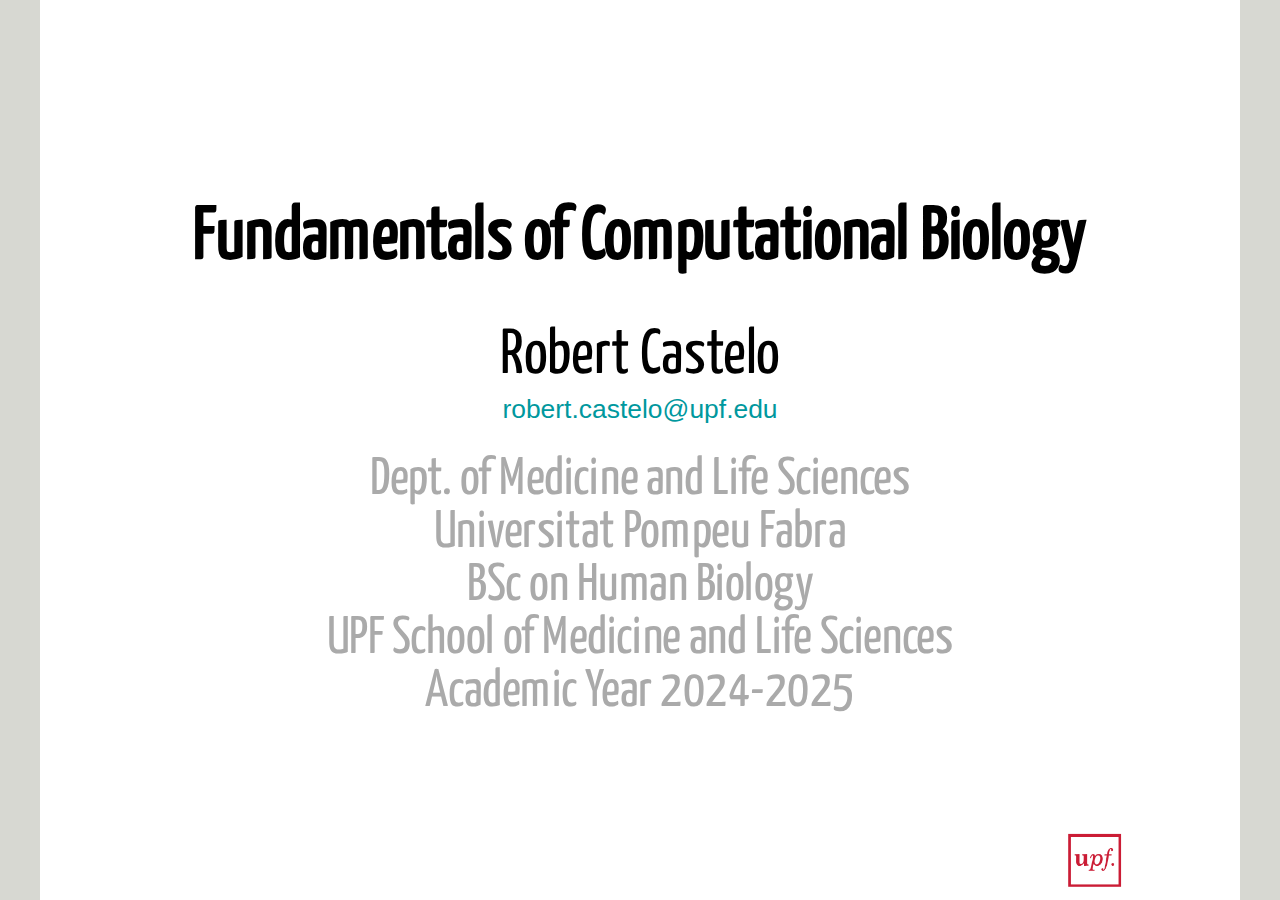
